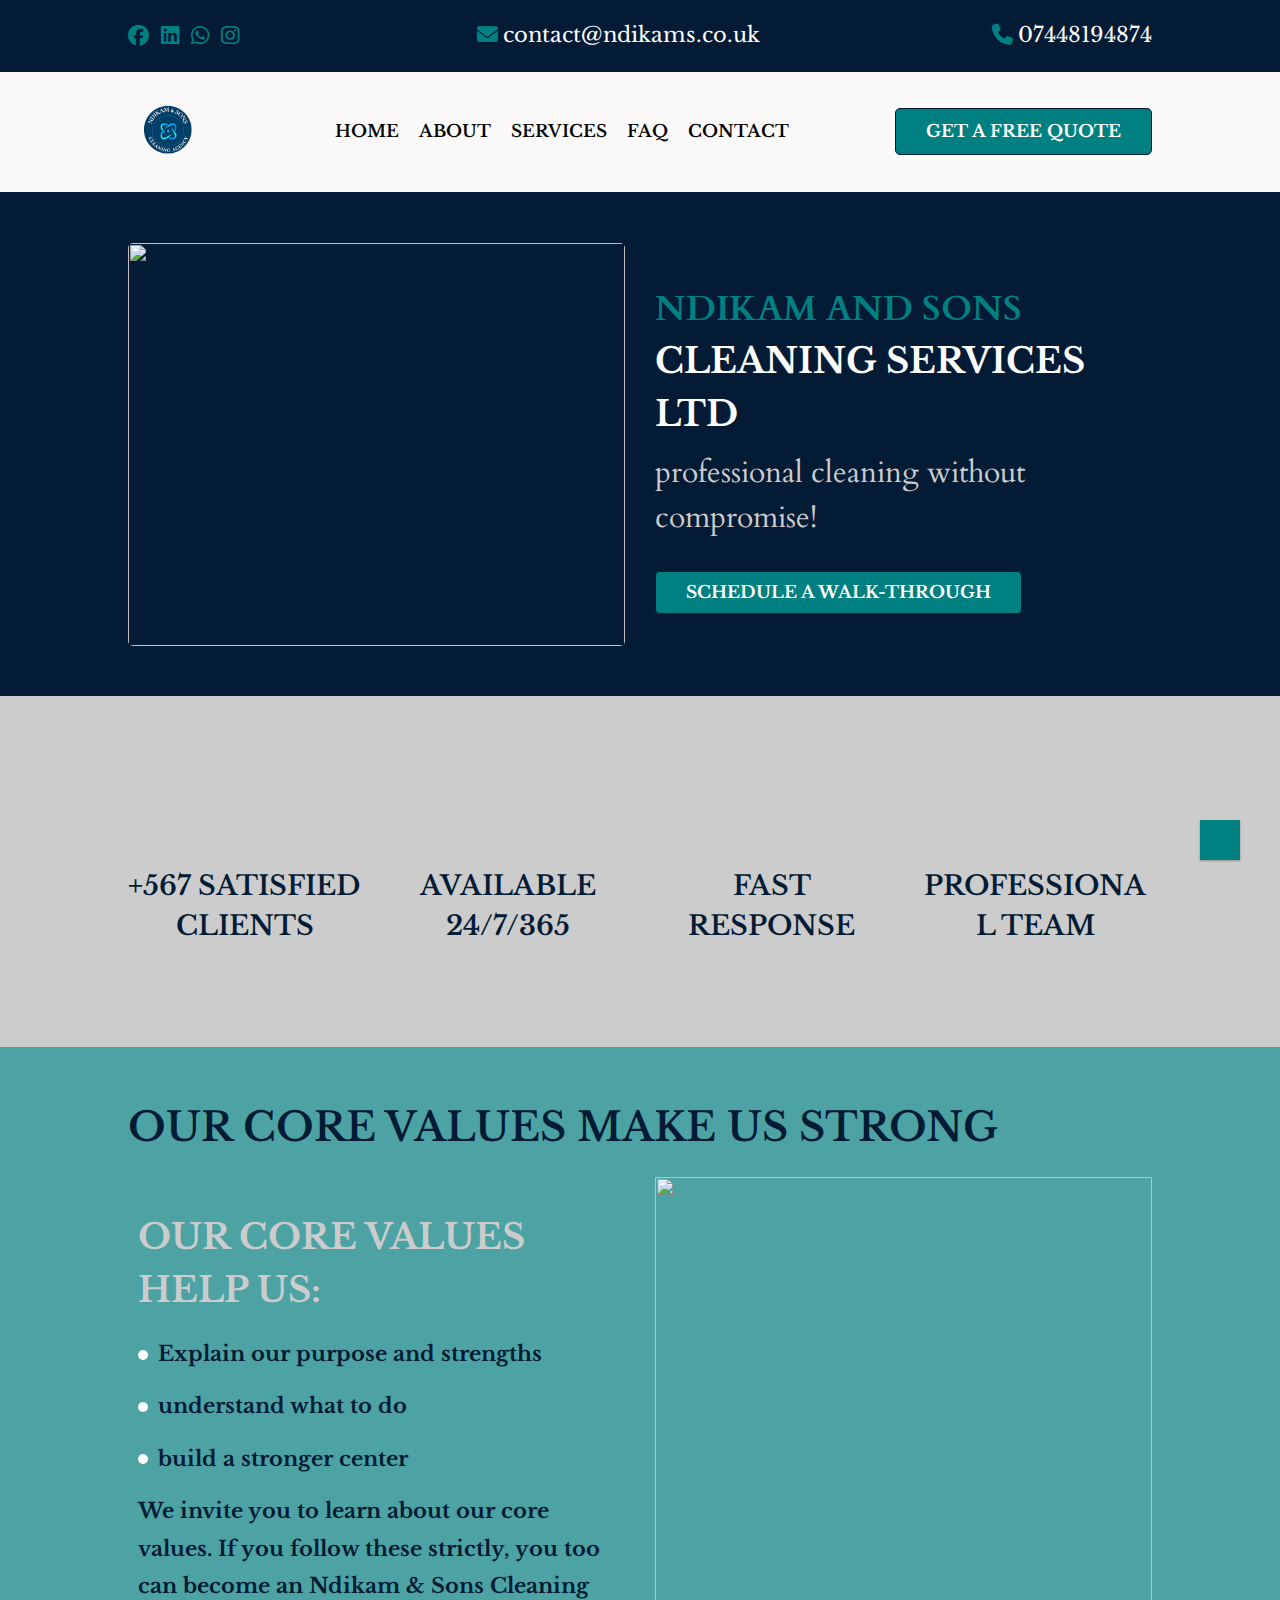
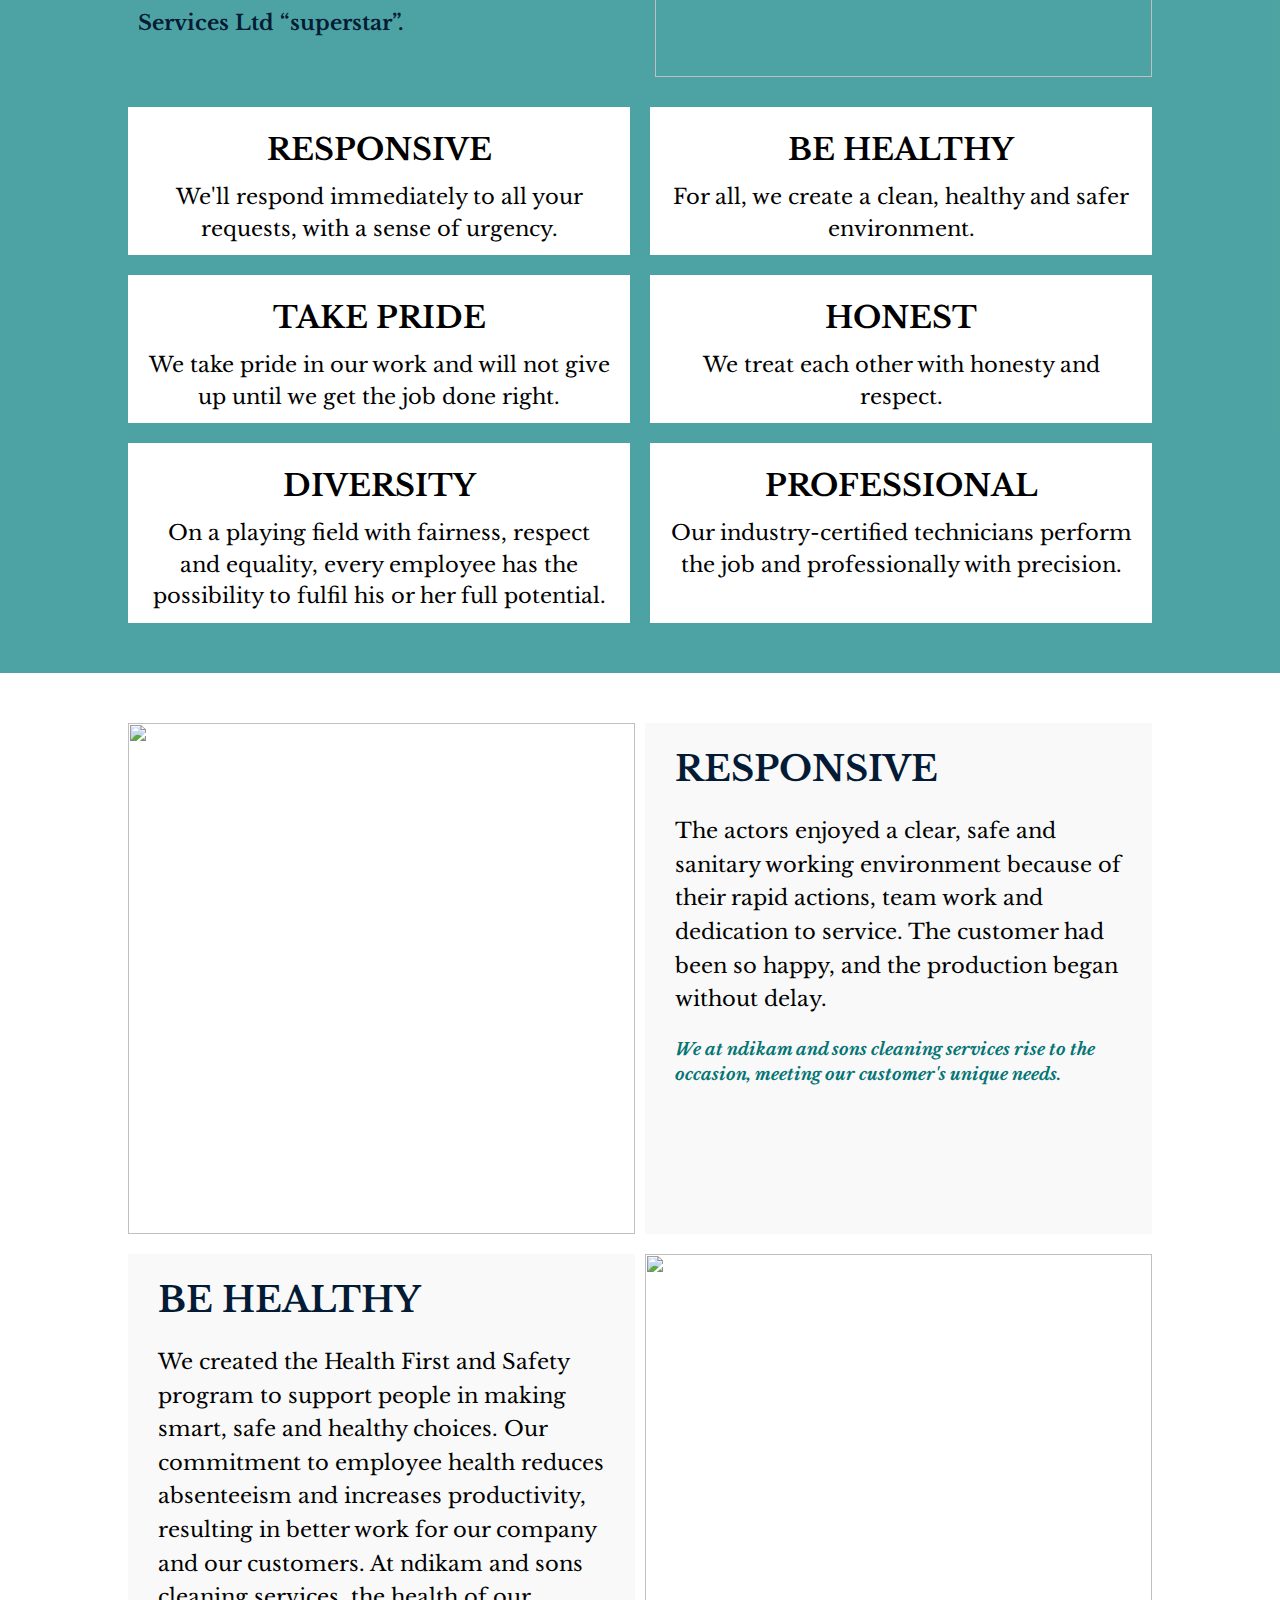
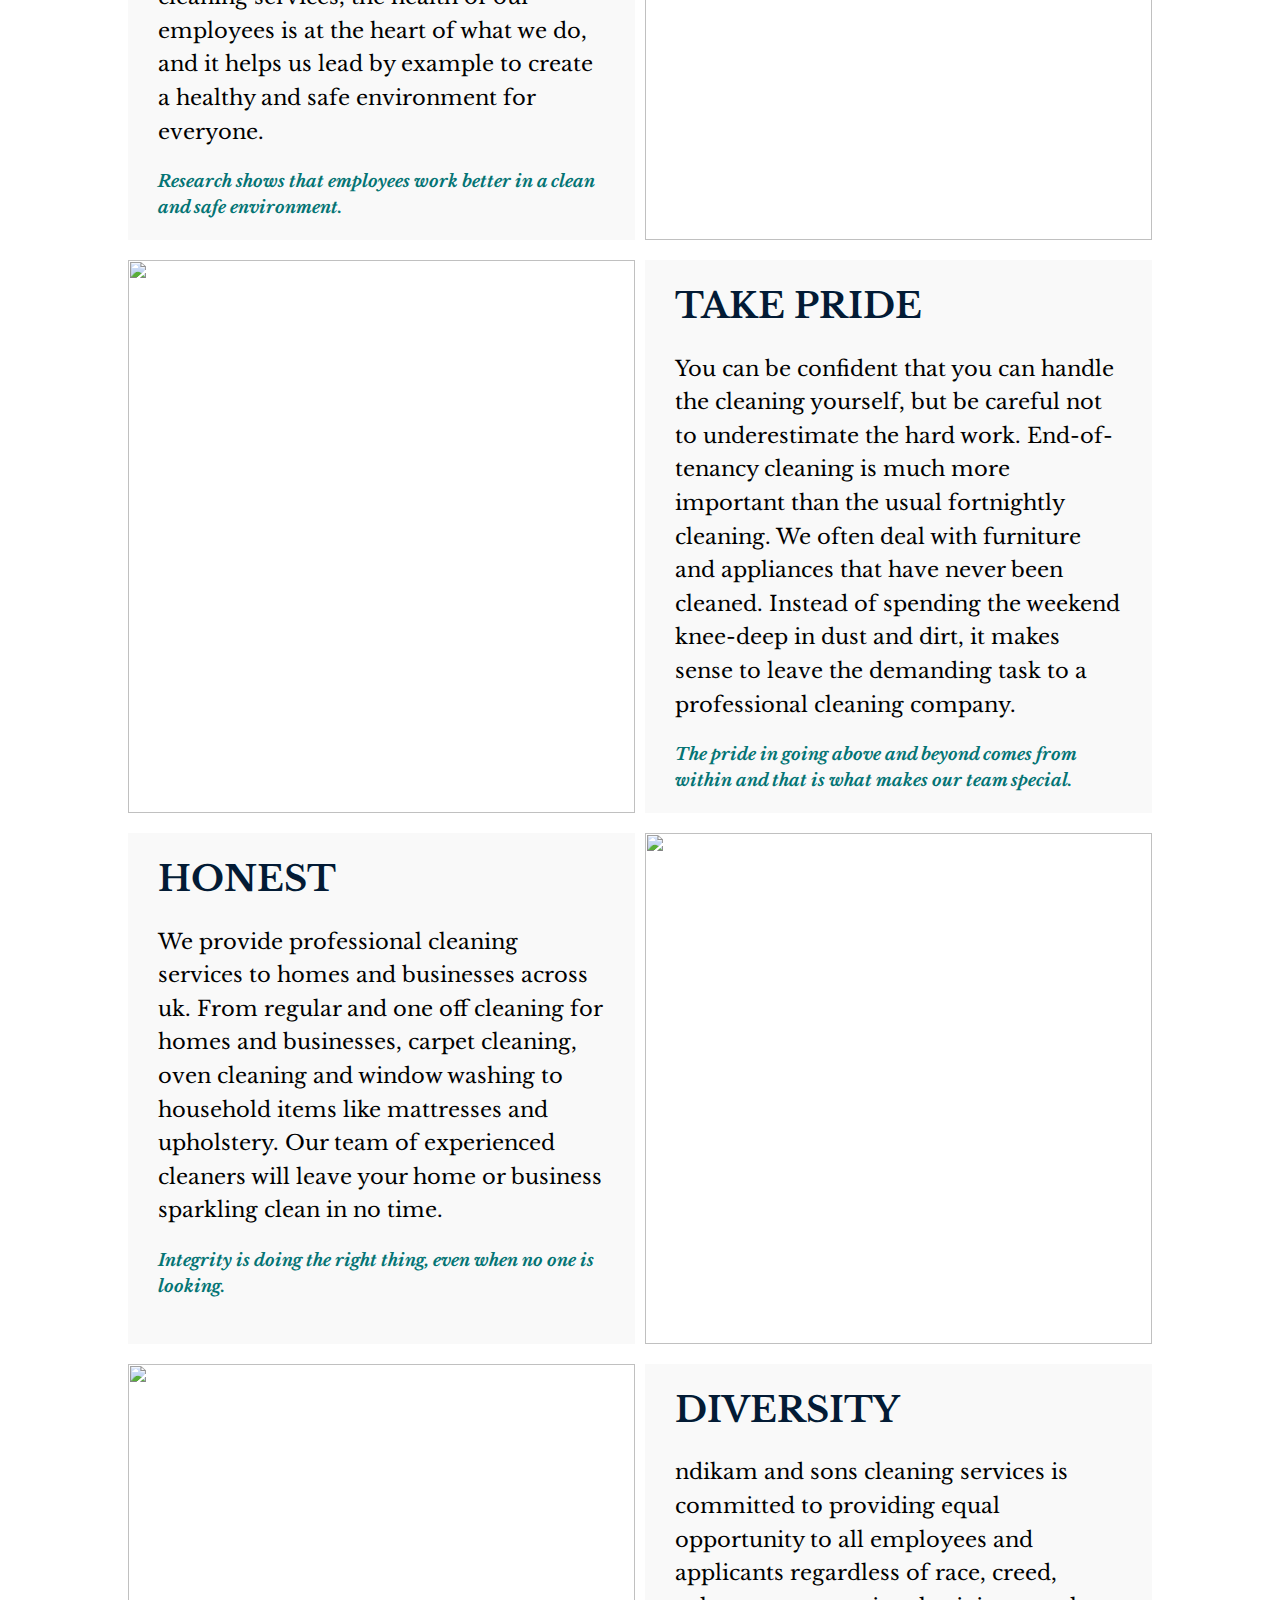
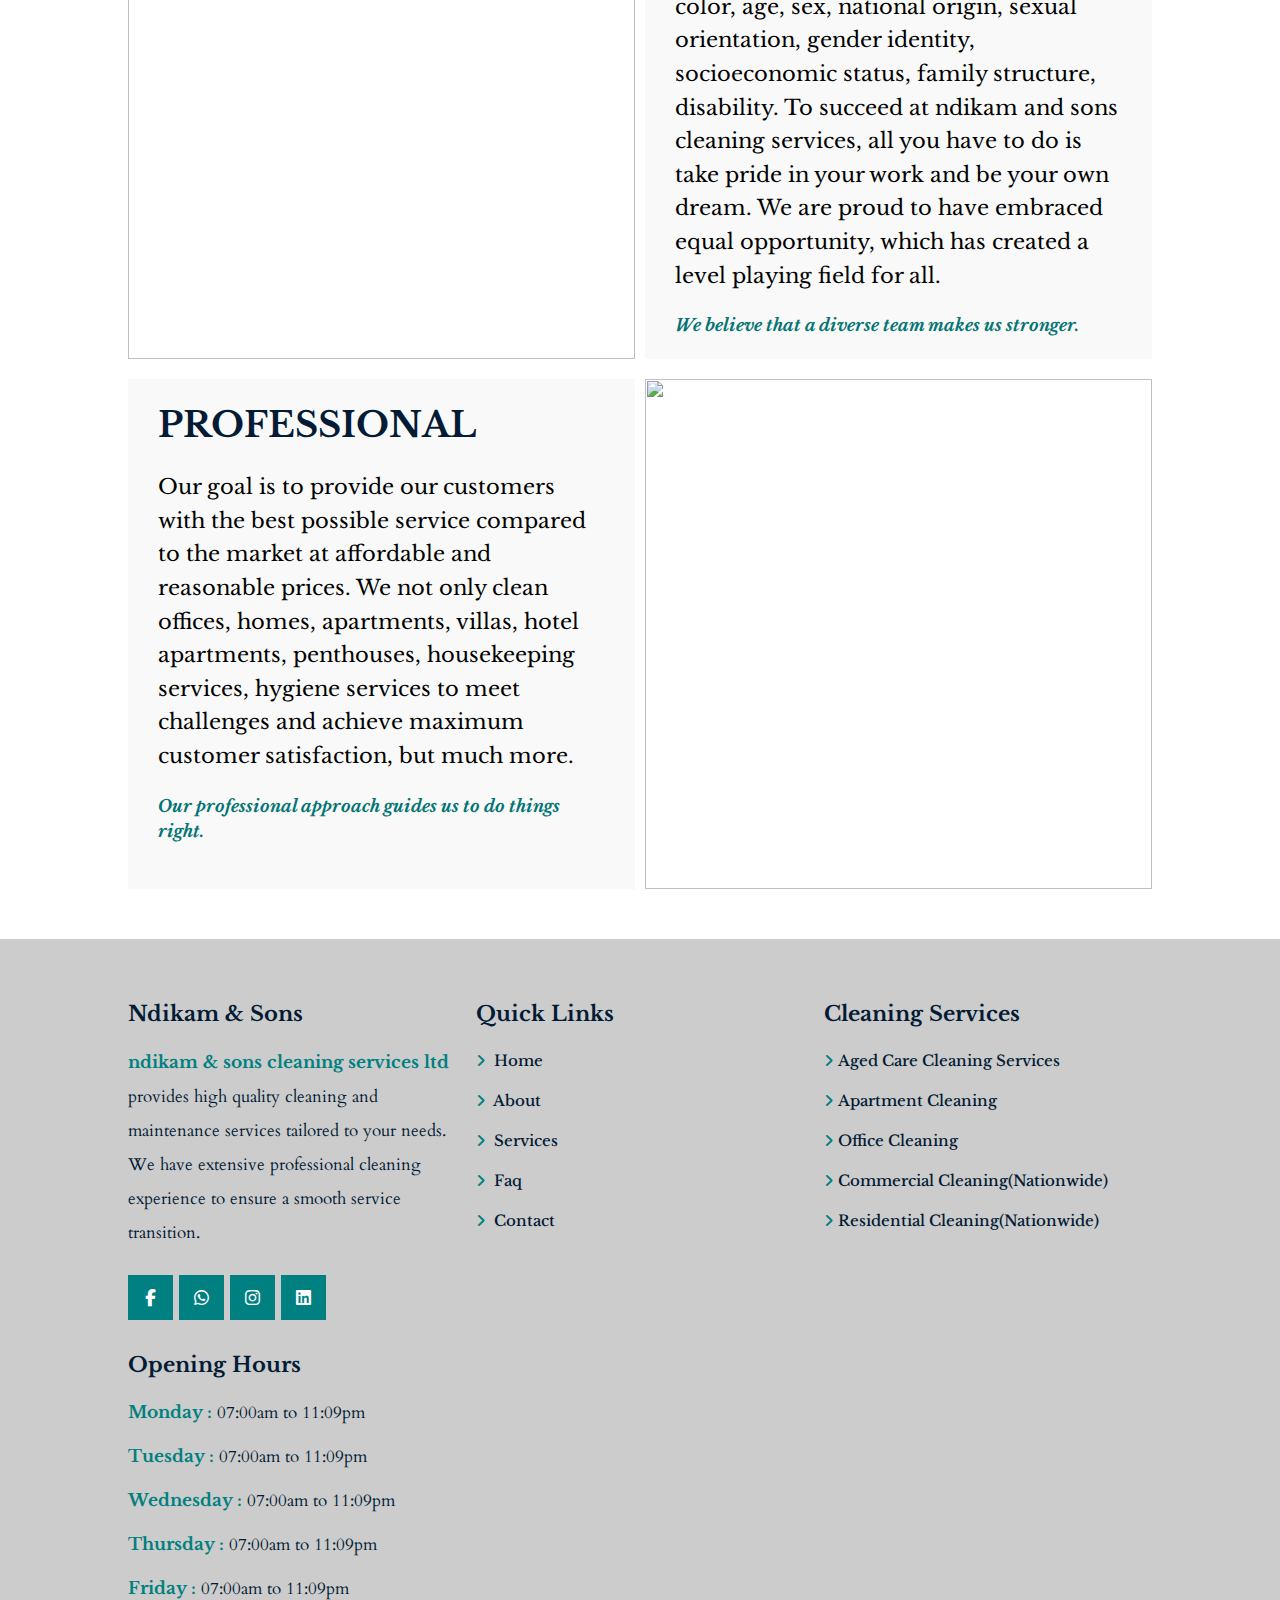
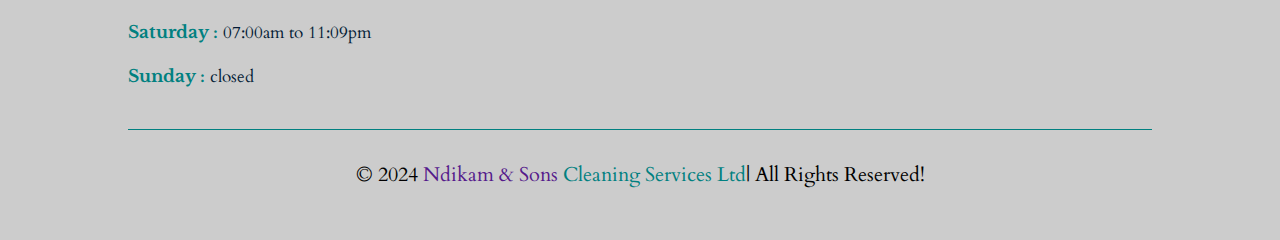
==== index.html @ f0884c60 "first commit" ====
<!DOCTYPE html>
<html lang="en">
  <head>
    <meta charset="UTF-8">
    <meta name="viewport" content="width=device-width, initial-scale=1.0">
    <title>cleaning company west midland</title>
    <link rel="preconnect" href="https://fonts.googleapis.com">
    <link rel="preconnect" href="https://fonts.gstatic.com" crossorigin>
    <link rel="preconnect" href="https://fonts.googleapis.com">
    <link rel="preconnect" href="https://fonts.gstatic.com" crossorigin>
    <link
      href="https://fonts.googleapis.com/css2?family=Cardo:ital,wght@0,400;0,700;1,400&family=Libre+Baskerville:ital,wght@0,400;0,700;1,400&display=swap"
      rel="stylesheet">
    <link rel="stylesheet" href="https://cdnjs.cloudflare.com/ajax/libs/font-awesome/6.5.1/css/all.min.css">
    <link rel="shortcut icon" href="images/favicon.png" type="image/png">
    <link rel="stylesheet" href="css/style.css">
    <link rel="stylesheet" href="css/reset.css">
  </head>
  <body id="top">
    <!-- header section starts  -->

    <header class="header">

      <div class="contact-info">
        <div class=" social">
          <i class="fa-brands fa-facebook"></i>
          <i class="fa-brands fa-linkedin"></i>
          <i class="fa-brands fa-whatsapp"></i>
          <i class="fa-brands fa-instagram"></i>




        </div>
        <a href="">
          <i class="fas fa-envelope"></i>contact@ndikams.co.uk
        </a>
        <a href="">
          <i class="fas fa-phone"></i>07448194874
        </a>


      </div>

      <nav class="navbar">
        <a href="home.html" class="logo">
          <img src="images/logo.png" alt="">
        </a>
        <ul class="links">
          <li>
            <a href="index.html">home</a>
          </li>
          <li>
            <a href="about.html">about</a>
          </li>
          <li>
            <a href="services.html">services</a>
          </li>
          <li>
            <a href="faq.html">faq</a>
          </li>
          <li>
            <a href="contact.html">contact</a>
          </li>

        </ul>

        <a href="contact.html" class="btn btn-primary">get a free quote</a>


        <div id="menu-btn" class="fa fa-bars"></div>

      </nav>

    </header>
    <!-- hero section -->
    <section class="hero" arial-label="hero">
      <figure class="hero-banner">
        <img src="images/hero-banner.png" alt="" width="400" height="403" alt="hero banner" class="w-100">
      </figure>
      <div class="content">
        <h1 class="hero-title"><span class="span">ndikam and sons</span>cleaning services ltd</h1>
        <p class="hero-subtitle">professional cleaning without compromise!</p>
        <a href="contact.html" class="btn btn-secondary">schedule a walk-through</a>
      </div>
    </section>
    <section class="response">
      <ul class="stat-list">
        <li class="stat-card">
          <ion-icon name="happy-outline"></ion-icon>
          <p class="stat-text">+567 satisfied clients</p>
        </li>
        <li class="stat-card">
          <ion-icon name="timer-outline"></ion-icon>
          <p class="stat-text"> available 24/7/365</p>
        </li>
        <li class="stat-card">
          <ion-icon name="refresh-outline"></ion-icon>
          <p class="stat-text">fast response</p>
        </li>
        <li class="stat-card">
          <ion-icon name="logo-steam"></ion-icon>
          <p class="stat-text">professional team</p>
        </li>
      </ul>
    </section>
    <section class="value" arial-label="value">
      <p class="value-title">Our core values ​​make us strong</p>
      <div class="box-container">

        <div class="value-content">
          <h2 class="value-subtitle">
            our core values help us:
          </h2>
          <ul>
            <li>
              <ion-icon name="checkmark"></ion-icon>
              <p class="value-para">Explain our purpose and strengths</p>
            </li>
            <li>
              <ion-icon name="checkmark"></ion-icon>
              <p class="value-para">understand what to do</p>
            </li>
            <li>
              <ion-icon name="checkmark"></ion-icon>
              <p class="value-para">build a stronger center</p>
            </li>
          </ul>
          <p class="value-para">
            We invite you to learn about our core values.
            If you follow these strictly, you too can become an Ndikam & Sons Cleaning Services Ltd “superstar”.

          </p>
        </div>
        <figure class="value-banner">
          <img src="images/value-banner.png" alt="" width="400" height="403" alt="hero banner" class="w-100 img-cover">
        </figure>

      </div>
      <div class="box-container-2">
        <div class="box">
          <ion-icon name="call"></ion-icon>
          <h3>responsive</h3>
          <p>We'll respond immediately to all your requests, with a sense of urgency.</p>
        </div>
        <div class="box">
          <ion-icon name="radio-button-on"></ion-icon>
          <h3>be healthy</h3>
          <p>For all, we create a clean, healthy and safer environment.</p>
        </div>
        <div class="box">
          <ion-icon name="finger-print"></ion-icon>
          <h3>take pride</h3>
          <p>We take pride in our work and will not give up until we get the job done right.</p>
        </div>
        <div class="box">
          <ion-icon name="disc"></ion-icon>
          <h3>honest</h3>
          <p>We treat each other with honesty and respect.</p>
        </div>
        <div class="box">
          <ion-icon name="eye"></ion-icon>
          <h3>diversity</h3>
          <p>On a playing field with fairness, respect and equality, every employee has the possibility to fulfil his or
            her full
            potential.</p>
        </div>
        <div class="box">
          <ion-icon name="code-working"></ion-icon>
          <h3>professional</h3>
          <p>Our industry-certified technicians perform the job and professionally with precision.
          </p>
        </div>

      </div>
    </section>
    <section class="explain" arial-label="explain">
      <div class="box-container">
        <div class="box">
          <figure>
            <img src="images/response.png" alt="" width="400" height="403" alt="hero banner" class="w-100 img-cover">
          </figure>
          <div class="content">
            <h3>responsive</h3>
            <p>The actors enjoyed a clear, safe and sanitary working environment because of their rapid actions, team
              work and
              dedication to service. The customer had been so happy, and the production began without delay.</p>
            <h4>We at ndikam and sons cleaning services rise to the occasion, meeting our customer's unique needs.</h4>
          </div>
        </div>
        <div class="box">

          <div class="content">
            <h3>be healthy</h3>
            <p>We created the Health First and Safety program to support people in making smart, safe and healthy
              choices. Our
              commitment to employee health reduces absenteeism and increases productivity, resulting in better work for
              our company
              and our customers.

              At ndikam and sons cleaning services, the health of our employees is at the heart of what we do, and it
              helps us lead by example to
              create a healthy and safe environment for everyone.</p>
            <h4>Research shows that employees work better in a clean and safe environment.</h4>
          </div>
          <figure>
            <img src="images/health.png" alt="" width="400" height="403" alt="hero banner" class="w-100 img-cover">
          </figure>
        </div>
        <div class="box">
          <figure>
            <img src="images/pride.png" alt="" width="400" height="403" alt="hero banner" class="w-100 img-cover">
          </figure>
          <div class="content">
            <h3>take pride</h3>
            <p>You can be confident that you can handle the cleaning yourself, but be careful not to underestimate the
              hard work.
              End-of-tenancy cleaning is much more important than the usual fortnightly cleaning.

              We often deal with furniture and appliances that have never been cleaned. Instead of spending the weekend
              knee-deep in
              dust and dirt, it makes sense to leave the demanding task to a professional cleaning company.</p>
            <h4>The pride in going above and beyond comes from within and that is what makes our team special.</h4>
          </div>
        </div>
        <div class="box">

          <div class="content">
            <h3>honest</h3>
            <p>We provide professional cleaning services to homes and businesses across uk. From regular and one off
              cleaning
              for homes and businesses, carpet cleaning, oven cleaning and window washing to household items like
              mattresses and
              upholstery. Our team of experienced cleaners will leave your home or business sparkling clean in no time.
            </p>
            <h4>Integrity is doing the right thing, even when no one is looking.</h4>
          </div>
          <figure>
            <img src="images/honest.png" alt="" width="400" height="403" alt="hero banner" class="w-100 img-cover">
          </figure>
        </div>
        <div class="box">
          <figure>
            <img src="images/diversity.png" alt="" width="400" height="403" alt="hero banner" class="w-100 img-cover">
          </figure>
          <div class="content">
            <h3>diversity</h3>
            <p>ndikam and sons cleaning services is committed to providing equal opportunity to all employees and
              applicants regardless of race, creed,
              color, age, sex, national origin, sexual orientation, gender identity, socioeconomic status, family
              structure, disability.

              To succeed at ndikam and sons cleaning services, all you have to do is take pride in your work and be your
              own dream. We are proud to have
              embraced equal opportunity, which has created a level playing field for all.</p>
            <h4>We believe that a diverse team makes us stronger.</h4>
          </div>
        </div>
        <div class="box">
          <div class="content">
            <h3>professional</h3>
            <p>Our goal is to provide our customers with the best possible service compared to the market at affordable
              and reasonable
              prices. We not only clean offices, homes, apartments, villas, hotel apartments, penthouses, housekeeping
              services,
              hygiene services to meet challenges and achieve maximum customer satisfaction, but much more.</p>
            <h4>Our professional approach guides us to do things right.</h4>
          </div>
          <figure>
            <img src="images/pro.png" alt="" width="400" height="403" alt="hero banner" class="w-100 img-cover">
          </figure>
        </div>
      </div>
    </section>
    <!-- footer section starts  -->

    <section class="footer">

      <div class="box-container">
        <div class="box">
          <h3>ndikam & sons</h3>
          <p><span>ndikam & sons cleaning services ltd </span> provides high quality cleaning and maintenance services
            tailored to your needs.
            We have extensive professional cleaning experience to ensure a smooth service transition.
          </p>

          <div class="share">
            <a href="#" class="fab fa-facebook-f"></a>
            <a href="#" class="fab fa-whatsapp"></a>
            <a href="#" class="fab fa-instagram"></a>
            <a href="#" class="fab fa-linkedin"></a>
          </div>
        </div>

        <div class="box">
          <h3>quick links</h3>
          <a class="link" href="#home"> <i class="fas fa-angle-right"></i> home</a>
          <a class="link" href="#about"> <i class="fas fa-angle-right"></i> about</a>
          <a class="link" href="#services"> <i class="fas fa-angle-right"></i> services</a>

          <a class="link" href="#faq"> <i class="fas fa-angle-right"></i> faq</a>
          <a class="link" href="#contact"> <i class="fas fa-angle-right"></i> contact</a>
        </div>
        <div class="box">
          <h3>cleaning services</h3>
          <a class="link" href="#home"> <i class="fas fa-angle-right"></i>aged care cleaning services</a>
          <a class="link" href="#about"> <i class="fas fa-angle-right"></i>apartment cleaning</a>
          <a class="link" href="#services"> <i class="fas fa-angle-right"></i>office cleaning</a>
          <a class="link" href="#contact"> <i class="fas fa-angle-right"></i>commercial cleaning(nationwide)</a>
          <a class="link" href="#contact"> <i class="fas fa-angle-right"></i>residential cleaning(nationwide)</a>
        </div>

        <div class="box">
          <h3>opening hours</h3>
          <p> <span>Monday :</span> 07:00am to 11:09pm </p>
          <p> <span>Tuesday :</span> 07:00am to 11:09pm </p>
          <p> <span>Wednesday :</span> 07:00am to 11:09pm </p>
          <p> <span>Thursday :</span> 07:00am to 11:09pm </p>
          <p> <span>Friday :</span> 07:00am to 11:09pm </p>

          <p> <span>Saturday :</span> 07:00am to 11:09pm </p>
          <p> <span>Sunday :</span> closed </p>
        </div>
      </div>
      <p class="credit">
        &copy; 2024 <a href="">ndikam & sons<span> cleaning services ltd</span></a>| all rights reserved!
      </p>

    </section>
    <!-- footer section ends -->
    <a href="#top" class="go-top" data-go-top>
      <ion-icon name="chevron-up-outline"></ion-icon>
    </a>

    <script src="js/script.js"></script>
    <script type="module" src="https://unpkg.com/ionicons@7.1.0/dist/ionicons/ionicons.esm.js"></script>
    <script nomodule src="https://unpkg.com/ionicons@7.1.0/dist/ionicons/ionicons.js"></script>
  </body>
</html>
---- css/style.css ----
/* custom property */

:root {
  --gradient: linear-gradient(to right, #141e30 0%, #243b55 51%, #141e30 100%);
  --black: hsl(0, 0%, 0%);
  --black_10: hsla(0, 0%, 0%, 0.1);
  --black_5: hsla(0, 0%, 0%, 0.05);
  --white-1: hsl(0, 0%, 100%);
  --white-2: hsl(0, 14%, 98%);
  --border: 1px solid var(--black_5);
  --primary-color: hsl(211, 89%, 11%);
  --light-gray: hsl(0, 0%, 80%);

  --fs-1: 3.5rem;
  --fs-2: 3rem;
  --fs-3: 2.1rem;
  --fs-4: 1.7rem;
  --fs-5: 1.4rem;
  --fs-6: 1.3rem;

  --ff-cardo: "Cardo", serif;
  --ff-libre: "Libre Baskerville", serif;

  --fw-100: 100;
  --fw-200: 200;
  --fw-300: 300;
  --fw-400: 400;
  --fw-500: 500;
  --fw-600: 600;
  --fw-700: 700;
  --fw-800: 800;

  --shadow-1: 0 6px 24px var(--black_5);
  --shadow-2: 0 2px 28px var(--black_10);

  --radius-2: 2px;
  --radius-5: 5px;
  --radius-8: 8px;

  --transition-1: 0.25s ease;
  --transition-2: 0.5s ease;
  --cubic-out: cubic-bezier(0.33, 0.85, 0.4, 0.96);
}

* {
  font-family: var(--ff-cardo);
  margin: 0;
  padding: 0;
  -webkit-box-sizing: border-box;
  box-sizing: border-box;
  outline: none;
  border: none;
  text-decoration: none;
  -webkit-transition: all 0.2s linear;
  transition: all 0.2s linear;
  list-style: none;
  /* text-transform: capitalize; */
}

html {
  font-size: 62.5%;
  overflow-x: hidden;
  scroll-behavior: smooth;
  scroll-padding-top: 6rem;
}

html::-webkit-scrollbar {
  width: 1rem;
}

html::-webkit-scrollbar-track {
  background: var(--white-1);
}

html::-webkit-scrollbar-thumb {
  background: var(--light-gray);
  border-radius: 5rem;
}

/* reuse style */

section {
  padding: 5rem 10%;
}

.btn {
  max-width: max-content;
  border: 1px solid var(--primary-color);
  font-family: var(--ff-libre);
  padding: 10px 30px;
  border-radius: var(--radius-5);
  -webkit-border-radius: var(--radius-5);
  -moz-border-radius: var(--radius-5);
  -ms-border-radius: var(--radius-5);
  -o-border-radius: var(--radius-5);
  font-weight: var(--fw-700);
  transition: var(--transition-1);
  -webkit-transition: var(--transition-1);
  -moz-transition: var(--transition-1);
  -ms-transition: var(--transition-1);
  -o-transition: var(--transition-1);
  font-size: var(--fs-4);
  text-transform: uppercase;
  color: var(--white-1);
}

.btn-primary {
  background-color: teal;
}

.btn-primary:is(:hover, :focus) {
  text-decoration: none;
  background-position: right center;
}

.btn-secondary {
  background-color: teal;
  color: var(--white-1);
  margin-block-start: 20px;
}

.btn-secondary:is(:hover, :focus) {
  background-color: hsl(180, 92%, 10%);
}

.img-cover {
  width: 100%;
  height: 100%;
  object-fit: cover;
}

.img-holder {
  aspect-ratio: var(--width) / var(--height);
  background-color: var(--light-gray);
}

.w-100 {
  width: 100%;
}

.contact-info {
  padding: 2rem 10%;
  display: flex;
  align-items: center;
  justify-content: space-between;
  background: var(--primary-color);
}

.contact-info a {
  font-size: var(--fs-3);
  color: #fff;
  transition: var(--transition-2);
  -webkit-transition: var(--transition-2);
  -moz-transition: var(--transition-2);
  -ms-transition: var(--transition-2);
  -o-transition: var(--transition-2);
  font-family: var(--ff-libre);
  font-weight: var(--fw-200);
}

.contact-info i {
  padding-right: 0.5rem;
  color: teal;
}

.social {
  display: flex;
  gap: 7px;
}

.social > i {
  font-size: var(--fs-3);
}

.social a:hover {
  background-color: #fff;
}

.social a i {
  font-size: var(--fs-3);
}

.navbar {
  background-color: var(--white-2);
  padding: 2rem 10%;
  display: flex;
  align-items: center;
  justify-content: space-between;
  border-bottom: 1px solid var(--primary-color);
  position: relative;
  z-index: 1000;
}

.logo {
  width: 80px;
  height: 80px;
}

.navbar.active {
  position: fixed;
  top: 0;
  left: 0;
  right: 0;
  border-bottom: none;
  box-shadow: var(--shadow-2);
}

.links {
  display: flex;
}

.links a {
  color: var(--black);
  margin-left: 2rem;
  font-size: var(--fs-4);
  text-transform: uppercase;
  transition: 0.25 ease-out;
  font-family: var(--ff-libre);
  font-weight: var(--fw-600);
  -webkit-transition: 0.25 ease-out;
  -moz-transition: 0.25 ease-out;
  -ms-transition: 0.25 ease-out;
  -o-transition: 0.25 ease-out;
}

.links a:hover {
  text-decoration: underline;
  color: var(--black);
}

#menu-btn {
  font-size: var(--fs-2);
  cursor: pointer;
  color: var(--primary-color);
  display: none;
}

/* hero section */

.hero {
  display: flex;
  align-items: center;
  flex-wrap: wrap;
  gap: 3rem;
  background-color: var(--primary-color);
}

.hero-banner {
  flex: 1 1 42rem;
}

.hero-banner img {
  border-radius: var(--radius-5);
  -webkit-border-radius: var(--radius-5);
  -moz-border-radius: var(--radius-5);
  -ms-border-radius: var(--radius-5);
  -o-border-radius: var(--radius-5);
}

.hero .content {
  flex: 1 1 42rem;
}

.hero-title {
  font-size: var(--fs-1);
  text-transform: uppercase;
  color: var(--white-1);
  margin-block-end: 10px;
  font-family: var(--ff-libre);
}

.hero-subtitle {
  margin-block-end: 40px;
  color: var(--light-gray);
  font-size: var(--fs-2);
  font-family: var(--ff-cardo);
  font-weight: var(--fw-200);
}

.span {
  display: block;
  color: teal;
}

/* response section */

.response {
  background-color: var(--light-gray);
  padding-block-end: 100px;
}

.stat-list {
  display: grid;
  grid-template-columns: repeat(auto-fit, minmax(20rem, 1fr));
  gap: 3rem;
}

.stat-card {
  text-align: center;
}

.stat-card > ion-icon {
  font-size: 8rem;
  --ionicon-stroke-width: 16px;
  margin-block-end: 20px;

  padding: 10px 30px;
  border-radius: 50%;
  -webkit-border-radius: 50%;
  -moz-border-radius: 50%;
  -ms-border-radius: 50%;
  -o-border-radius: 50%;
  color: teal;
}

.stat-text {
  font-size: 2.7rem;
  text-transform: uppercase;
  font-weight: var(--fw-600);
  font-family: var(--ff-libre);
  color: var(--primary-color);
}

/* values */

.value {
  background-color: hsla(180, 95%, 25%, 0.704);
}

.value .box-container {
  display: flex;
  flex-wrap: wrap;
  gap: 3rem;
  align-items: center;
}

.value-banner,
.value-content {
  flex: 1 1 42rem;
}

.value-content {
  padding: 5px 10px;
}

.value-title {
  font-size: 4rem;
  text-transform: uppercase;
  margin-block-end: 20px;
  font-family: var(--ff-libre);
  font-weight: var(--fw-600);
  color: var(--primary-color);
}

.value-subtitle {
  font-size: var(--fs-1);
  font-family: var(--ff-libre);
  color: var(--light-gray);
  text-transform: uppercase;
  margin-block-end: 20px;
}

.value-content ul > li {
  display: flex;
  align-items: center;
  gap: 1rem;
  margin-block-end: 15px;
}

.value-content ul li > ion-icon {
  border: 1px solid --primary-color;
  padding: 5px;
  background-color: var(--white-1);
  border-radius: 50%;
  -webkit-border-radius: 50%;
  -moz-border-radius: 50%;
  -ms-border-radius: 50%;
  -o-border-radius: 50%;
  font-size: var(--fs-4);
  font-weight: var(--fw-600);
}

.value .box-container-2 {
  display: grid;
  grid-template-columns: repeat(auto-fit, minmax(35rem, 1fr));
  gap: 2rem;
  margin-block-start: 30px;
}

.value .box-container-2 .box {
  padding: 10px 20px;
  text-align: center;
  transition: var(--transition-2);
  -webkit-transition: var(--transition-2);
  -moz-transition: var(--transition-2);
  -ms-transition: var(--transition-2);
  -o-transition: var(--transition-2);
  background-color: var(--white-1);
  color: var(--black);
}

.value .box-container-2 .box:is(:hover, :focus) {
  transform: scale(1.02);
  -webkit-transform: scale(1.02);
  -moz-transform: scale(1.02);
  -ms-transform: scale(1.02);
  -o-transform: scale(1.02);
}

.value .box-container-2 .box > ion-icon {
  font-size: 5rem;
  color: var(--primary-color);
}

.value .box-container-2 .box h3 {
  font-size: var(--fs-2);
  text-transform: uppercase;
  margin-block: 10px;
  font-family: var(--ff-libre);
}

.value .box-container-2 .box p {
  font-size: var(--fs-3);
  font-family: var(--ff-libre);
}

.value-content .value-para {
  line-height: 1.78;
  font-size: var(--fs-3);

  font-family: var(--ff-libre);

  color: var(--primary-color);
  font-weight: var(--fw-700);
}

.explain .box-container {
  display: flex;
  flex-wrap: wrap;
  gap: 2rem;
}

.explain .box-container .box {
  display: flex;
  flex-wrap: wrap;
  gap: 1rem;
}

.explain .box-container .box figure,
.explain .box-container .box .content {
  flex: 1 1 42rem;
}

.explain .box-container .box .content {
  background-color: #eeeeee5a;
  padding: 20px 30px;
}

.explain .box-container .box .content h3 {
  font-size: var(--fs-1);
  font-family: var(--ff-libre);
  text-transform: uppercase;
  color: var(--primary-color);
  margin-block-end: 20px;
}

.explain .box-container .box .content p {
  margin-block-end: 20px;
  font-size: var(--fs-3);
  line-height: 1.6;
  font-family: var(--ff-libre);
}

.explain .box-container .box .content h4 {
  font-style: italic;
  font-size: var(--fs-4);
  font-family: var(--ff-libre);

  color: rgb(4, 116, 116);
}

.banner-all {
  min-height: 50vh;
  display: flex;
  align-items: center;
  justify-content: center;
  text-align: center;
  background-color: var(--primary-color);
}

.banner-text {
  text-transform: uppercase;
  color: #fff;
  font-size: var(--fs-1);
  font-family: var(--ff-libre);
}

/* about us */

/* .about-us {
  background-color: #7b7b7b6d;
} */

.about-us .box-container {
  display: flex;
  flex-wrap: wrap;
  gap: 3rem;
}

.about-us .box-container .box {
  flex: 1 1 42rem;
  border: 1px solid teal;
  padding: 10px 20px;
}

.about-us-title {
  font-size: var(--fs-2);
  text-transform: uppercase;
  font-family: var(--ff-libre);
  margin-block-end: 20px;
  color: teal;
}

.about-us-para {
  margin-block-end: 20px;
  font-size: var(--fs-3);
  line-height: 1.6;
  font-family: var(--ff-cardo);
  color: var(--primary-color);
}

.about-us-para span {
  color: teal;
  font-weight: var(--fw-600);
  font-size: var(--fs-2);
}

.about-us ul li > p {
  font-size: var(--fs-4);
  line-height: 1.6;
}

.bold {
  font-weight: var(--fw-800);
}

.about-us ul > li {
  display: flex;
  align-items: center;
  gap: 1rem;
  margin-block-end: 20px;
}

.about-us ul li > ion-icon {
  border: 1px solid #ddd;
  padding: 7px;
  border-radius: 50%;
  -webkit-border-radius: 50%;
  -moz-border-radius: 50%;
  -ms-border-radius: 50%;
  -o-border-radius: 50%;
  background-color: teal;
  color: var(--white-1);
  font-size: var(--fs-5);
}

/* about */

.about {
  background-color: var(--primary-color);
}

.about .box-container {
  display: flex;
  flex-wrap: wrap;
  gap: 2rem;
}

.about .box-container .content,
.about .box-container .about-banner {
  flex: 1 1 42rem;
}

.about .box-container .content {
  background-color: var(--white-1);
  padding: 10px 20px;
}

.about .box-container .content h3 {
  font-size: var(--fs-1);
  font-family: var(--ff-libre);
  text-transform: uppercase;
  color: var(--primary-color);
  margin-block-end: 20px;
}

.about .box-container .content p {
  margin-block-end: 20px;
  font-size: var(--fs-3);
  line-height: 3.5rem;
  margin-block-end: 30px;
}

.about .box-container .content p > span {
  color: teal;
  font-weight: var(--fw-600);
}

.about .box-container .btn-secondary {
  margin-block-start: 20px;
}

.special .box-container .content h3 {
  font-size: var(--fs-1);
  font-family: var(--ff-libre);
  text-transform: uppercase;
  color: var(--primary-color);
  margin-block-end: 20px;
}

/* special */

.special {
  background-color: #ddd;
}

.special .box-container {
  display: flex;
  flex-wrap: wrap;
  gap: 3rem;
}

.special .box-container .content,
.special .box-container .special-banner {
  flex: 1 1 42rem;
}

.special .content h3 {
  text-transform: uppercase;
  font-family: var(--ff-libre);
}

.special .content ul > li {
  display: flex;
  align-items: center;
  gap: 1rem;
  margin-block-end: 20px;
}

.special .content ul li > ion-icon {
  border: 1px solid var(--white-1);
  padding: 5px;
  background-color: teal;
  border-radius: 50%;
  -webkit-border-radius: 50%;
  -moz-border-radius: 50%;
  -ms-border-radius: 50%;
  -o-border-radius: 50%;
  font-size: var(--fs-4);
  color: var(--white-1);
}

.special .content p {
  font-size: var(--fs-4);
  font-family: var(--ff-libre);
  color: #222;
  font-weight: bold;
}

/* home */

.start {
  background-size: cover;
  background-repeat: no-repeat;
  background-position: center center;

  min-height: 40vh;
  display: grid;
  place-items: center;
  text-align: center;
}

.start h2 {
  font-family: var(--ff-libre);
  text-transform: uppercase;
  font-size: var(--fs-1);
  margin-block-end: 15px;
  color: var(--white-1);
}

.start p {
  font-size: var(--fs-3);
  margin-block-end: 15px;
  max-width: 700px;
  margin-inline: auto;
  line-height: 1.6;
  color: var(--white-1);
  font-family: var(--ff-cardo);
}

.start .box-container h3 {
  margin-block-end: 10px;
  font-size: var(--fs-2);
  color: var(--white-1);
  text-transform: capitalize;
}

.start .box-container h4 {
  margin-block-end: 10px;
  font-size: var(--fs-3);
  color: var(--white-1);
}

.homes .box-container,
.how .box-container {
  display: grid;
  grid-template-columns: repeat(auto-fit, minmax(25rem, 1fr));
  gap: 3rem;
  text-align: center;
}

.homes h2,
.how h2 {
  text-align: center;
  font-size: var(--fs-2);
  color: var(--primary-color);
  text-transform: uppercase;
  font-family: var(--ff-libre);
  margin-block-end: 30px;
}

.homes .box-container .box h3 {
  color: var(--primary-color);
  margin-block-end: 15px;
  font-size: var(--fs-1);
  font-family: var(--ff-libre);
}

.homes .box-container .box p {
  font-family: var(--ff-libre);
  font-size: var(--fs-4);
  color: #000;
  font-weight: var(--fw-500);
  line-height: 2;
}

.how .box-container .box > div {
  margin-block-end: 20px;
  background-color: teal;
  width: 50px;
  height: 50px;
  border-radius: 50%;
  -webkit-border-radius: 50%;
  -moz-border-radius: 50%;
  -ms-border-radius: 50%;
  -o-border-radius: 50%;
  font-size: var(--fs-2);
  display: flex;
  align-items: center;
  justify-content: center;
  margin-inline: auto;
}

.how .box-container .box h3 {
  font-size: var(--fs-2);
  font-family: var(--ff-libre);
  text-transform: uppercase;
  margin-block-end: 15px;
}

.how .box-container .box p {
  font-size: var(--fs-3);
  font-family: var(--ff-cardo);
}

.how .box-container .box {
  background-color: var(--primary-color);
  color: #fff;
  padding: 20px 20px;
  transition: var(--transition-2);
  -webkit-transition: var(--transition-2);
  -moz-transition: var(--transition-2);
  -ms-transition: var(--transition-2);
  -o-transition: var(--transition-2);
}

.how .box-container .box:is(:hover, :focus),
.homes .box-container .box:is(:hover, :focus) {
  opacity: 0.7;
  transform: scale(1.02);
  -webkit-transform: scale(1.02);
  -moz-transform: scale(1.02);
  -ms-transform: scale(1.02);
  -o-transform: scale(1.02);
}

.homes .box-container .box {
  background-color: rgba(0, 128, 128, 0.191);
  padding: 20px 20px;
  transition: var(--transition-2);
}

/* choose */

.choose .box-container {
  display: flex;
  flex-wrap: wrap;
  gap: 3rem;
}

.choose .box-container .content,
.choose .box-container .choose-banner {
  flex: 1 1 42rem;
}

.choose-para {
  font-family: var(--ff-libre);
  color: var(--primary-color);
  margin-block-end: 30px;
  font-size: var(--fs-2);
  text-transform: uppercase;
}

.choose .box-container .content ul > li {
  display: flex;
  align-items: center;
  gap: 2rem;
  margin-block-end: 19px;
  color: var(--primary-color);
}

.choose .box-container .content ul li > ion-icon {
  font-size: var(--fs-2);
  background-color: teal;
  padding: 10px;
  color: var(--white-1);
  border-radius: 50%;
  -webkit-border-radius: 50%;
  -moz-border-radius: 50%;
  -ms-border-radius: 50%;
  -o-border-radius: 50%;
  font-size: var(--fs-5);
}

.choose .box-container .content ul li > p {
  font-size: var(--fs-4);
  font-family: var(--ff-libre);
}

/* checklist */

.checklist {
  background-color: #ddd;
}

.checklist-para {
  text-align: center;
  font-family: var(--ff-libre);
  color: var(--primary-color);
  margin-block-end: 30px;
  font-size: var(--fs-3);
  font-weight: var(--fw-600);
}

.checklist .box-container {
  display: grid;
  grid-template-columns: repeat(auto-fit, minmax(35rem, 1fr));
  gap: 3rem;
}

.checklist .box-container .box {
  padding: 0 20px;
}

.checklist-title {
  font-family: var(--ff-libre);
  margin-block-end: 20px;
  font-size: var(--fs-3);
  text-transform: uppercase;
  color: teal;
  font-weight: bold;
}

.checklist .box-container .box ul > li {
  display: flex;
  align-items: center;
  gap: 0.5rem;
  margin-block-end: 15px;
  color: var(--primary-color);
}

.checklist .box-container .box ul p {
  font-size: var(--fs-3);
  padding: 20px;
  background-color: var(--primary-color);
  color: #fff;
}

.checklist .box-container .box ul li > ion-icon {
  font-size: var(--fs-5);
  color: #222;
  font-weight: bold;
  height: 100px;
  border: 1px solid var(--primary-color);
  max-width: max-content;
}

.services {
  display: flex;
  flex-wrap: wrap;
  gap: 3rem;
}

.services .content,
.services .services-banner {
  flex: 1 1 42rem;
}

.services-title {
  font-family: var(--ff-libre);
  font-size: var(--fs-1);
  margin-block-end: 20px;
  color: var(--primary-color);
  text-transform: uppercase;
}

.services-subtitle {
  font-family: var(--ff-libre);
  font-size: var(--fs-1);
  color: var(--primary-color);
}

.services .content h3 {
  color: var(--primary-color);
  font-size: var(--fs-2);
}

.services .content p {
  font-size: var(--fs-3);
  margin-block-end: 20px;
}

/* accordion */

/* testimonials */

.testimonial {
  background-color: #ddd;
}

.testi-section-heading {
  border-top: 1px solid teal;
  padding-block: 40px;
  font-size: var(--fs-2);
  font-family: var(--ff-libre);
  color: var(--primary-color);
  text-transform: uppercase;
}

.accordion-heading {
  font-size: var(--fs-5);
  color: var(--primary-color);
  font-size: var(--fs-3);
}

.testimonial .accordion-container .accordion {
  margin: 1rem 0;
  background: white;
  border-radius: 0.2rem;
  -webkit-border-radius: 0.2rem;
  -moz-border-radius: 0.2rem;
  -ms-border-radius: 0.2rem;
  -o-border-radius: 0.2rem;
  transition: var(--transition-200);
  -webkit-transition: var(--transition-200);
  -moz-transition: var(--transition-200);
  -ms-transition: var(--transition-200);
  -o-transition: var(--transition-200);
}

.testimonial
  .accordion-container
  .accordion.active
  .accordion-heading
  ion-icon {
  transform: rotate(180deg);
  -webkit-transform: rotate(180deg);
  -moz-transform: rotate(180deg);
  -ms-transform: rotate(180deg);
  -o-transform: rotate(180deg);
}

.testimonial .accordion-container .accordion.active .accordion-content {
  display: block;
  font-size: 1.5rem;
  font-family: var(--ff-100);
}

.testimonial .accordion-container .accordion-heading {
  padding: 1rem;
  display: flex;
  align-items: center;
  justify-content: space-between;
  gap: 1rem;
  cursor: pointer;
}

.testimonial .accordion-container .accordion-heading h3 {
  font-size: var(--fs-300);
  font-family: var(--ff-100);
  color: var(--clr-neutral-100);
}

.testimonial .accordion-container .accordion-heading ion-icon {
  font-size: var(--fs-300);
  transition: var(--transition-200);
  -webkit-transition: var(--transition-200);
  -moz-transition: var(--transition-200);
  -ms-transition: var(--transition-200);
  -o-transition: var(--transition-200);
  color: teal;
}

.testimonial .accordion-content {
  padding: 1rem;
  line-height: 1.7;
  display: none;
}

.testimonial .accordion-content p {
  font-size: var(--fs-3);
  font-family: var(--ff-100);

  color: var(--primary-color);
}

/* reviews */

.reviews {
  background-color: teal;
}

.reviews h2 {
  font-family: var(--ff-libre);
  font-size: var(--fs-1);
  text-transform: uppercase;
  text-align: center;
  margin-block-end: 30px;
}

.user {
  padding: 10px 20px;
}

.user h3 {
  text-transform: capitalize;
  font-size: var(--fs-3);
}

.reviews .swiper-slide {
  border-radius: 0.5rem;
  background: #fff;
  /* border: 2px solid rgba(0, 0, 0, 0.3); */

  height: 100%;
  text-align: center;
  transition: var(--transition-100);
  -webkit-transition: var(--transition-100);
  -moz-transition: var(--transition-100);
  -ms-transition: var(--transition-100);
  -o-transition: var(--transition-100);
}

.reviews .swiper-slide:hover {
  transform: translateY(-5px) scale(1.02);
  -moz-transform: translateY(-5px) scale(1.02);
  -ms-transform: translateY(-5px) scale(1.02);
  -o-transform: translateY(-5px) scale(1.02);
  -webkit-transform: translateY(-5px) scale(1.02);
  border: none;
}

.reviews .swiper-slide p {
  font-size: 2rem;
  color: #111;
  margin-block-end: 20px;
}

.reviews .swiper-slide .user {
  display: flex;
  align-items: center;
  flex-wrap: wrap;
  justify-content: center;
  gap: 15px;
}

.reviews .swiper-slide .user img {
  height: 50px;
  width: 50px;
  -o-object-fit: cover;
  object-fit: cover;
  border-radius: 50%;
  overflow: hidden;
}

.reviews .swiper-slide .user h3 {
  color: var(--clr-neutral-500);
}

.reviews .swiper-slide .user span {
  font-size: var(--fs-700);
  color: teal;
  font-size: var(--fs-4);
  font-style: italic;
}

.stars {
  display: flex;
  gap: 5px;
  font-size: var(--fs-4);
  color: hsl(51, 91%, 38%);
}

.emergency {
  min-height: 40vh;
  background-color: var(--light-gray);
  display: grid;
  place-items: center;
}

.emergency h3 {
  font-size: var(--fs-1);
  color: teal;
  text-transform: uppercase;
  font-family: var(--ff-libre);
  font-weight: var(--fw-700);
}

.emergency p {
  font-size: 3rem;

  display: flex;
  gap: 1rem;
}

.emergency p > a {
  color: #fff;
  display: flex;
  align-items: center;
  gap: 1rem;
  color: var(--black);
}

.emergency p a > i {
  color: teal;
}

/* final */

.final {
  min-height: 40vh;
  background-color: var(--primary-color);
  color: #fff;
  font-size: var(--fs-1);
  text-transform: capitalize;
  display: flex;
  align-items: center;
  justify-content: center;
  text-align: center;
  font-family: var(--ff-libre);
}

/* contact */

.contact {
  background-color: var(--primary-color);
}

.contact .grid {
  display: flex;
  flex-wrap: wrap;
  gap: 30px;
}

.contact .form,
.contact-content {
  flex: 1 1 42rem;
}

.form-title {
  text-align: center;
  color: #fff;

  margin-block: 40px;
  font-size: var(--fs-1);
  text-transform: uppercase;
  font-family: var(--ff-libre);
}

.form {
  border: 0.1rem solid #fff;
  padding: 30px;
  border-radius: 5px;
  -webkit-border-radius: 5px;
  -moz-border-radius: 5px;
  -ms-border-radius: 5px;
  -o-border-radius: 5px;
}

.form input,
.form textarea {
  border: 0.1rem solid var(--primary-color);
  width: 100%;
  margin-block-end: 20px;
  padding-inline-start: 10px;
  padding-block: 20px;
  border-radius: 5px;
  -webkit-border-radius: 5px;
  -moz-border-radius: 5px;
  -ms-border-radius: 5px;
  -o-border-radius: 5px;
  outline: none;
}

.form .btn {
  min-width: 100%;
  text-transform: uppercase;
  font-family: var(--fs-100);
}

.heading-contact {
  font-size: var(--fs-3);
  text-transform: uppercase;
  color: #fff;
  font-weight: var(--fw-600);
  margin-block-end: 10px;
  font-family: var(--fs-200);
}

.contact-link {
  display: flex;
  align-items: center;
  gap: 10px;
  color: var(--black);
}

.contact-list-item:not(:last-child) {
  margin-block-end: 10px;
}

.contact-link {
  font-size: var(--fs-3);
  color: #fff;

  font-weight: var(--fw-500);
}

.form input::placeholder,
.form textarea::placeholder {
  font-size: var(--fs-900);
  text-transform: capitalize;
  color: hsl(210, 50%, 13%);
  font-size: 2rem;
}

.form input:focus,
.form textarea:focus {
  border: 1.5px solid var(--clr-primary-300);
}

/* map */

.maps {
  width: 100%;
}

.footer {
  background: var(--light-gray);
  font-family: var(--ff-libre);
}

.footer .box-container {
  display: -ms-grid;
  display: grid;
  -ms-grid-columns: (minmax(25rem, 1fr)) [auto-fit];
  grid-template-columns: repeat(auto-fit, minmax(25rem, 1fr));
  gap: 2rem;
}

.footer .box-container .box h3 {
  font-size: var(--fs-3);
  text-transform: capitalize;
  color: var(--primary-color);
  padding: 1rem 0;
  font-family: var(--ff-libre);
  font-weight: var(--fw-700);
}

.footer .box-container .box .link {
  display: block;
  padding: 0.5rem 0;
  font-size: 1.5rem;
  line-height: 2;
  color: var(--primary-color);
  font-family: var(--ff-libre);
  font-weight: var(--fw-500);
  text-transform: capitalize;
}

.footer .box-container .box .link i {
  padding-right: 0.5rem;
  color: teal;
}

.footer .box-container .box .link:hover {
  color: teal;
}

.footer .box-container .box .link:hover i {
  padding-right: 2rem;
}

.footer .box-container .box p {
  padding: 0.5rem 0;
  font-size: var(--fs-4);
  line-height: 2;
  color: var(--primary-color);
  font-family: var(--ff-cardo);
  font-weight: var(--fw-500);
}

.footer .box-container .box p span {
  color: teal;
  font-family: var(--ff-libre);
  font-weight: var(--fw-800);
}

.footer .box-container .box .share {
  margin-top: 2rem;
}

.footer .box-container .box .share a {
  height: 4.5rem;
  width: 4.5rem;
  line-height: 4.5rem;
  font-size: 1.7rem;
  background: teal;
  color: #fff;
  margin-right: 0.3rem;
  text-align: center;
}

.footer .box-container .box .share a:hover {
  background: var(--primary-color);
}

.footer .credit {
  font-size: 2rem;
  text-transform: capitalize;
  color: var(--black);
  margin-top: 3rem;
  padding-top: 3rem;
  border-top: 0.1rem solid teal;
  text-align: center;
}

.footer .credit span {
  color: teal;
}

/* credit */

/*-----------------------------------*\
 * #GO TO TOP
\*-----------------------------------*/
.go-top {
  position: fixed;
  bottom: 40px;
  right: 40px;
  background-color: teal;
  width: 40px;
  height: 40px;
  display: grid;
  place-items: center;
  font-size: 20px;
  color: var(--white-1);
  box-shadow: 0 1px 2px hsla(0, 0%, 0%, 0.3);
  transition: var(--transition);
  /* opacity: 0;
  visibility: hidden; */

  z-index: 2;
}

.go-top.active {
  opacity: 1;
  visibility: visible;
}

.go-top:is(:hover, :focus) {
  color: red;
}

@media (max-width: 1200px) {
  .contact-info {
    padding: 2rem 5%;
  }

  .navbar {
    padding: 2rem 5%;
  }
}

@media (max-width: 991px) {
  html {
    font-size: 50%;
  }

  .contact-info,
  .navbar {
    padding: 2rem;
  }

  section {
    padding: 3rem 2rem;
  }
}

@media (max-width: 768px) {
  .contact-info {
    display: none;
  }

  #menu-btn {
    display: block;
  }

  #menu-btn .fa-times {
    transform: rotate(180deg);
    -webkit-transform: rotate(180deg);
    -moz-transform: rotate(180deg);
    -ms-transform: rotate(180deg);
    -o-transform: rotate(180deg);
  }

  .header .navbar .links {
    position: absolute;
    top: 99%;
    left: 0;
    right: 0;
    background: #fff;
    border-top: 1px solid red;
    -webkit-clip-path: polygon(0 0, 100% 0, 100% 0, 0 0);
    clip-path: polygon(0 0, 100% 0, 100% 0, 0 0);

    color: #111;
    border-top: 1px solid var(--primary-color);
    border-bottom: 1px solid var(--primary-color);
  }

  .header .navbar .links.active {
    -webkit-clip-path: polygon(0 0, 100% 0, 100% 100%, 0 100%);
    clip-path: polygon(0 0, 100% 0, 100% 100%, 0 100%);
  }

  .links {
    flex-direction: column;
  }

  .links li {
    margin-block: 15px;
  }

  .links li:not(:last-child) {
    border-bottom: 1px solid var(--primary-color);
  }

  .links a:hover {
    text-decoration: none;
    color: var(--primary-color);
  }
}

@media (max-width: 450px) {
  html {
    font-size: 45%;
  }

  .hero-title {
    font-size: var(--fs-4);
  }
}
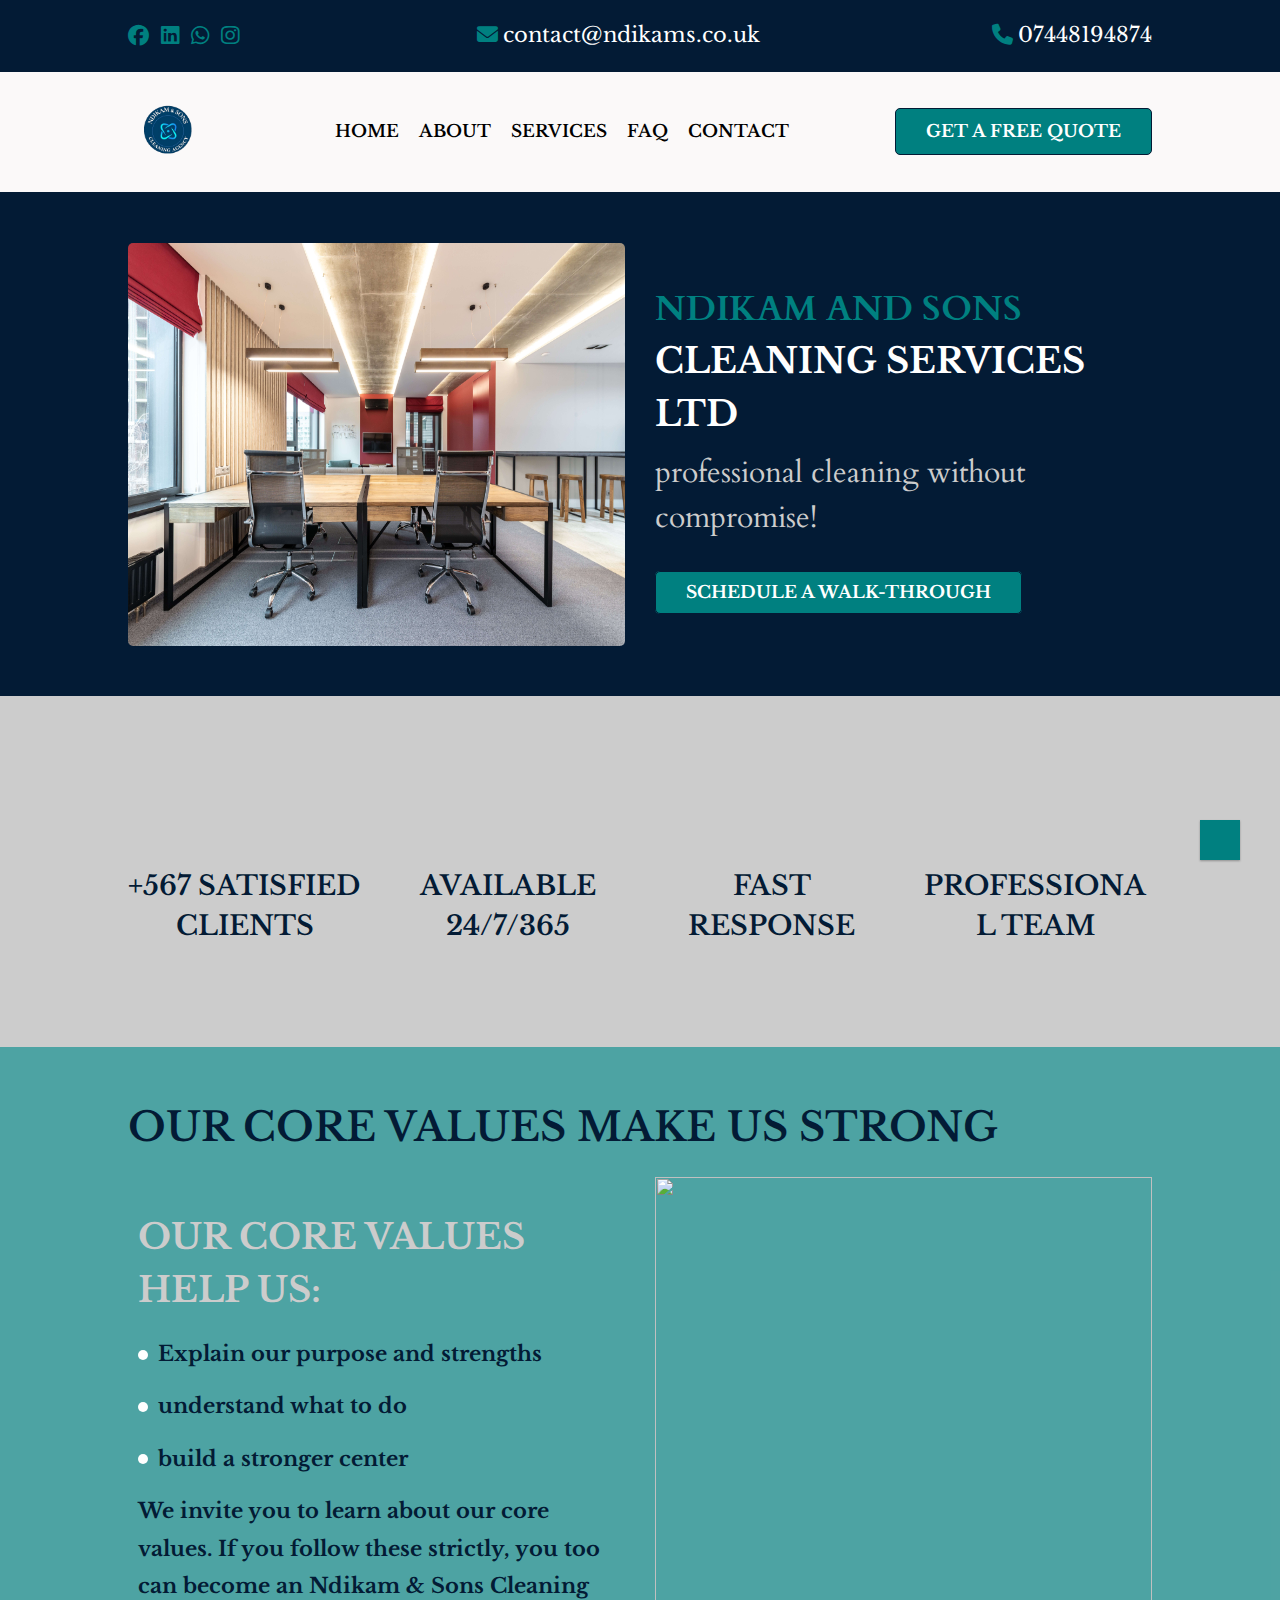
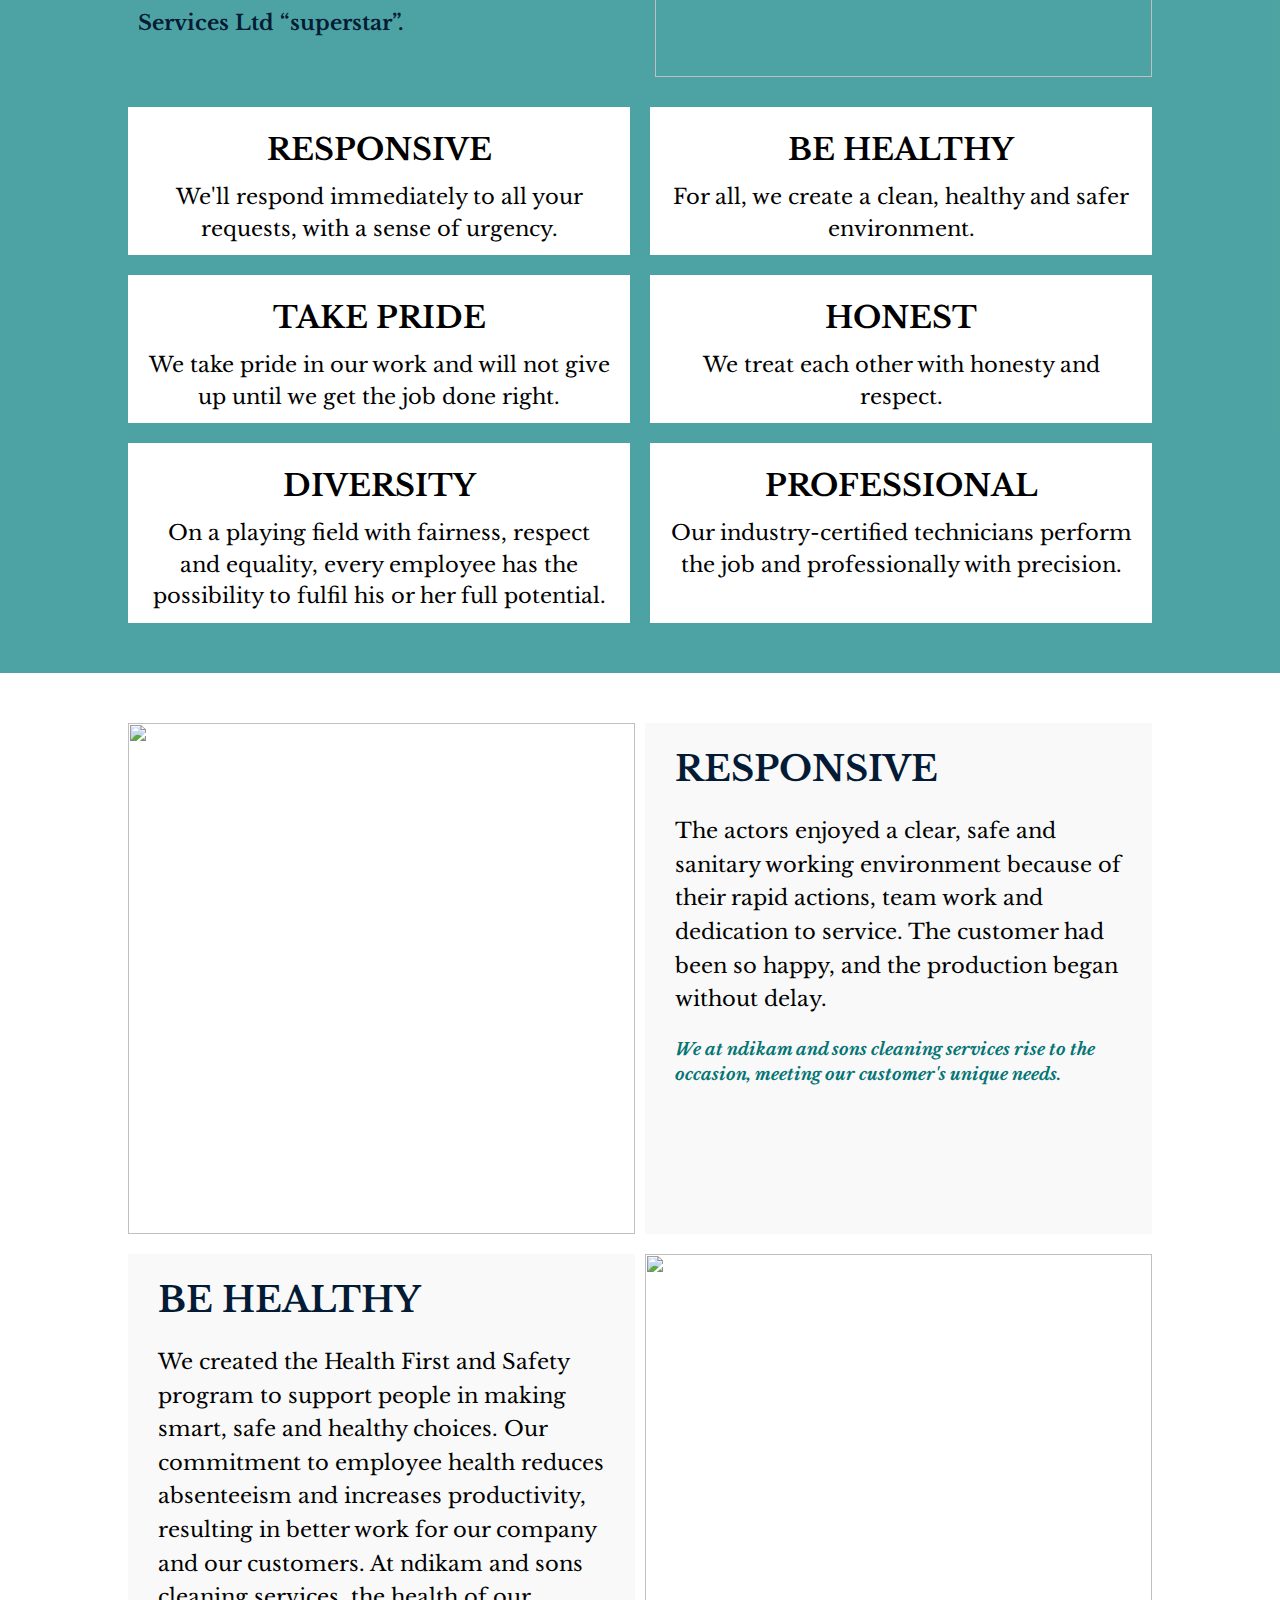
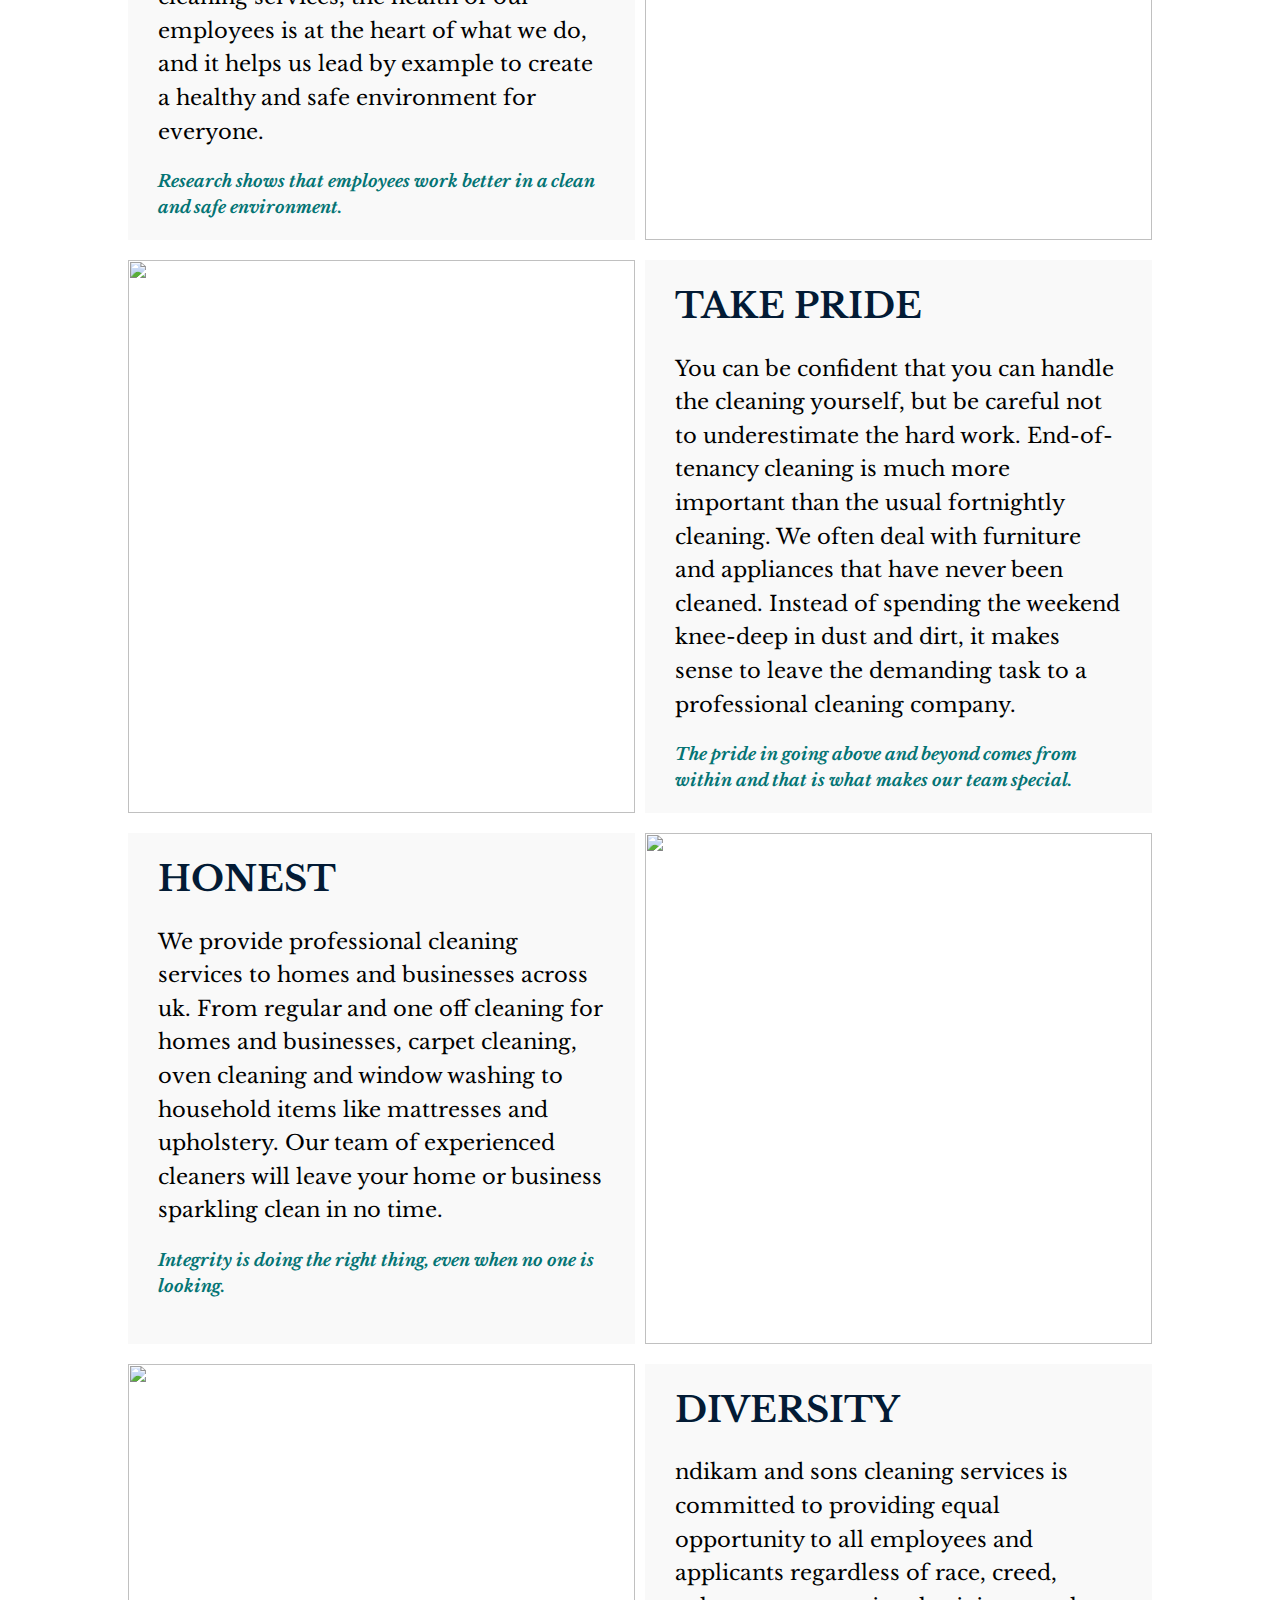
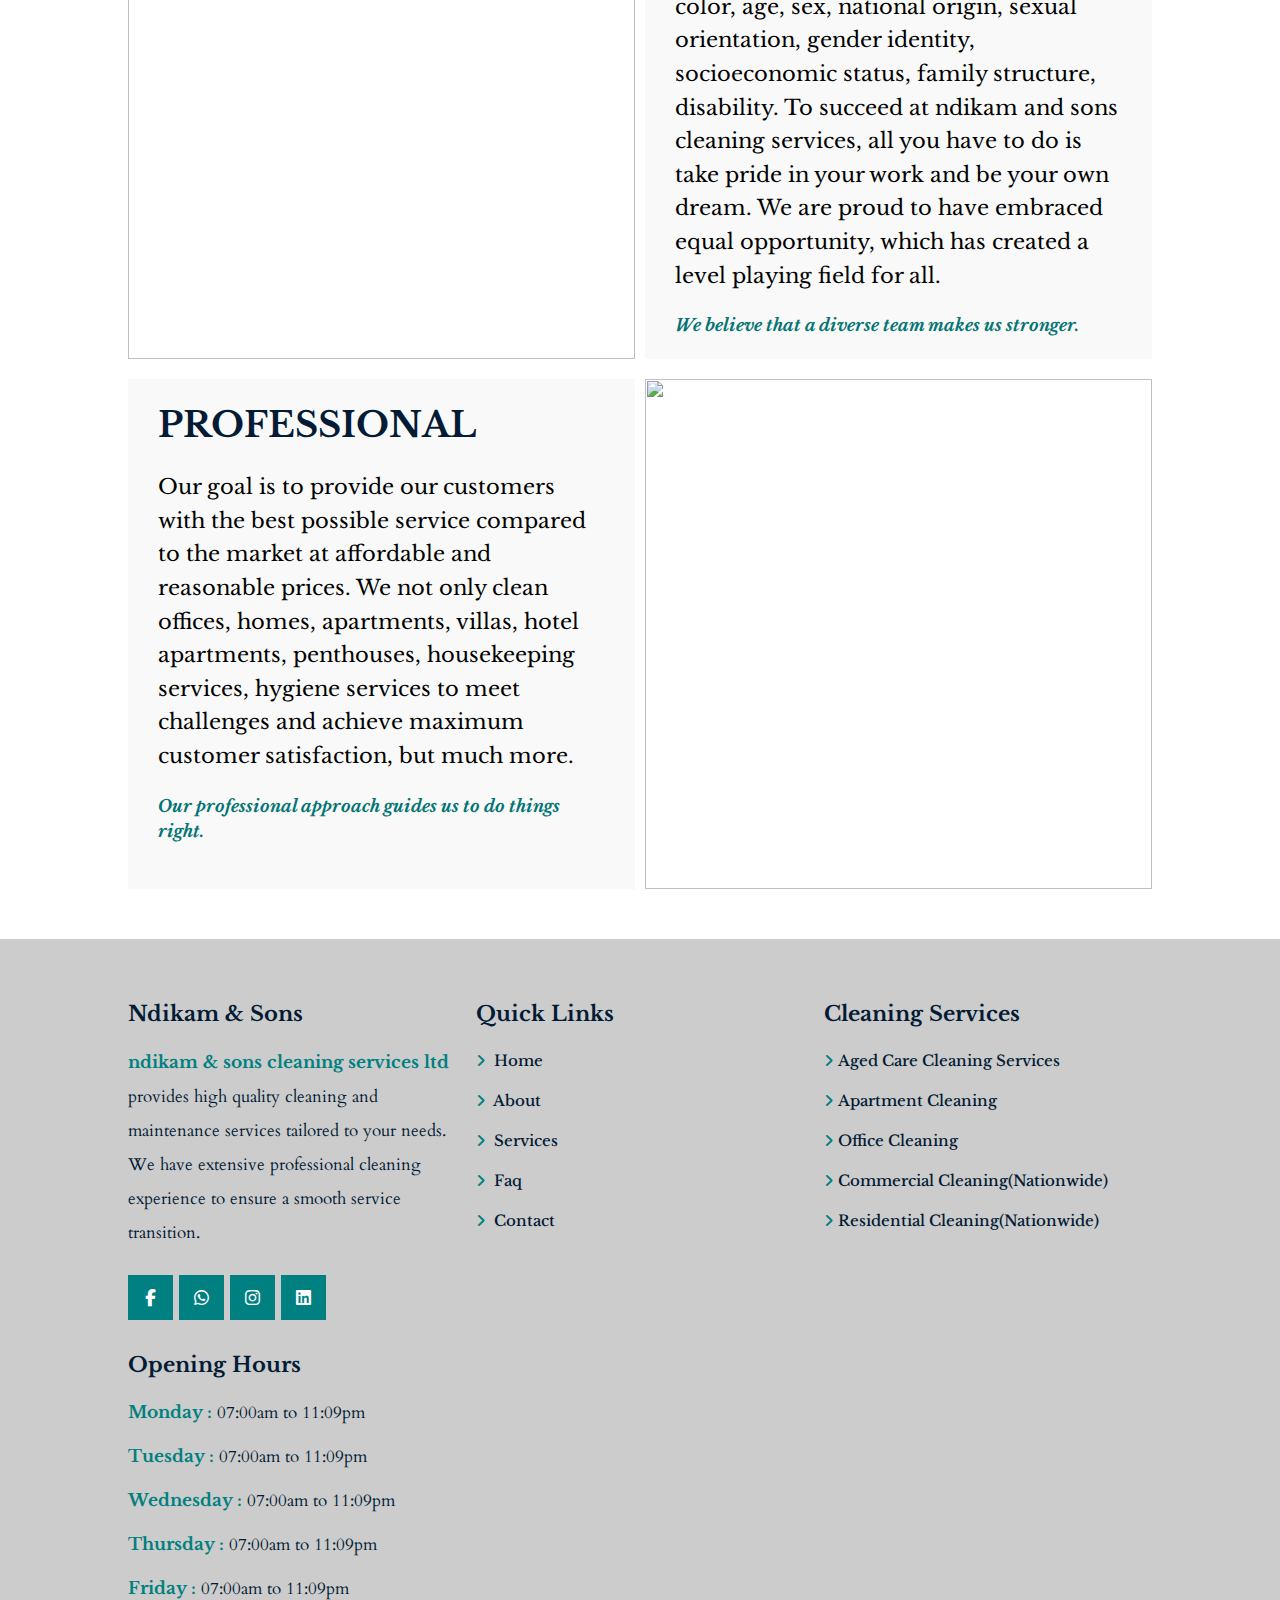
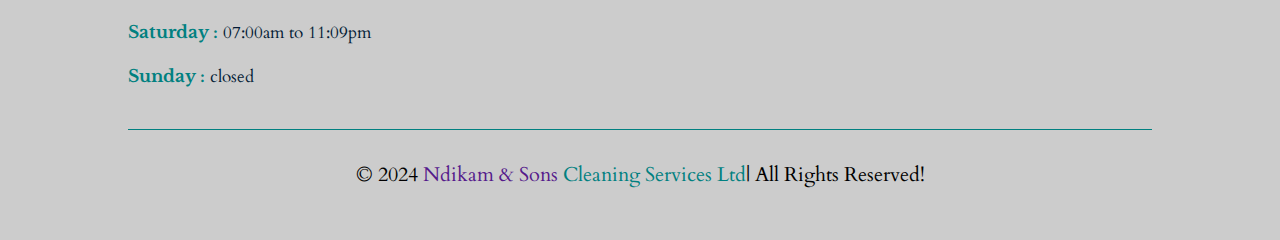
==== commit 07db9320: "first commit" ====
--- a/index.html
+++ b/index.html
@@ -8,6 +8,12 @@
     <link rel="preconnect" href="https://fonts.gstatic.com" crossorigin>
     <link rel="preconnect" href="https://fonts.googleapis.com">
     <link rel="preconnect" href="https://fonts.gstatic.com" crossorigin>
+    <link rel="preload" href="images/hero-banner.jpg" as="image">
+    <link rel="preload" href="images/response.png" as="image">
+
+    <link rel="preload" href="images/pro.png" as="image">
+    <link rel="preload" href="images/pride.png" as="image">
+    <link rel="preload" href="images/health.png" as="image">
     <link
       href="https://fonts.googleapis.com/css2?family=Cardo:ital,wght@0,400;0,700;1,400&family=Libre+Baskerville:ital,wght@0,400;0,700;1,400&display=swap"
       rel="stylesheet">
@@ -76,7 +82,7 @@
     <!-- hero section -->
     <section class="hero" arial-label="hero">
       <figure class="hero-banner">
-        <img src="images/hero-banner.png" alt="" width="400" height="403" alt="hero banner" class="w-100">
+        <img src="images/hero-banner .jpg" alt="" width="400" height="403" alt="hero banner" class="w-100">
       </figure>
       <div class="content">
         <h1 class="hero-title"><span class="span">ndikam and sons</span>cleaning services ltd</h1>
@@ -203,7 +209,7 @@
               create a healthy and safe environment for everyone.</p>
             <h4>Research shows that employees work better in a clean and safe environment.</h4>
           </div>
-          <figure>
+          <figure class="health">
             <img src="images/health.png" alt="" width="400" height="403" alt="hero banner" class="w-100 img-cover">
           </figure>
         </div>
@@ -235,7 +241,7 @@
             </p>
             <h4>Integrity is doing the right thing, even when no one is looking.</h4>
           </div>
-          <figure>
+          <figure class="health">
             <img src="images/honest.png" alt="" width="400" height="403" alt="hero banner" class="w-100 img-cover">
           </figure>
         </div>
@@ -266,7 +272,7 @@
               hygiene services to meet challenges and achieve maximum customer satisfaction, but much more.</p>
             <h4>Our professional approach guides us to do things right.</h4>
           </div>
-          <figure>
+          <figure class="health">
             <img src="images/pro.png" alt="" width="400" height="403" alt="hero banner" class="w-100 img-cover">
           </figure>
         </div>
--- a/css/style.css
+++ b/css/style.css
@@ -1467,8 +1467,9 @@
     flex-direction: column;
   }
 
-  .links li {
+  .links > li > a {
     margin-block: 15px;
+    display: block;
   }
 
   .links li:not(:last-child) {
@@ -1479,6 +1480,10 @@
     text-decoration: none;
     color: var(--primary-color);
   }
+
+  .health {
+    order: -1;
+  }
 }
 
 @media (max-width: 450px) {
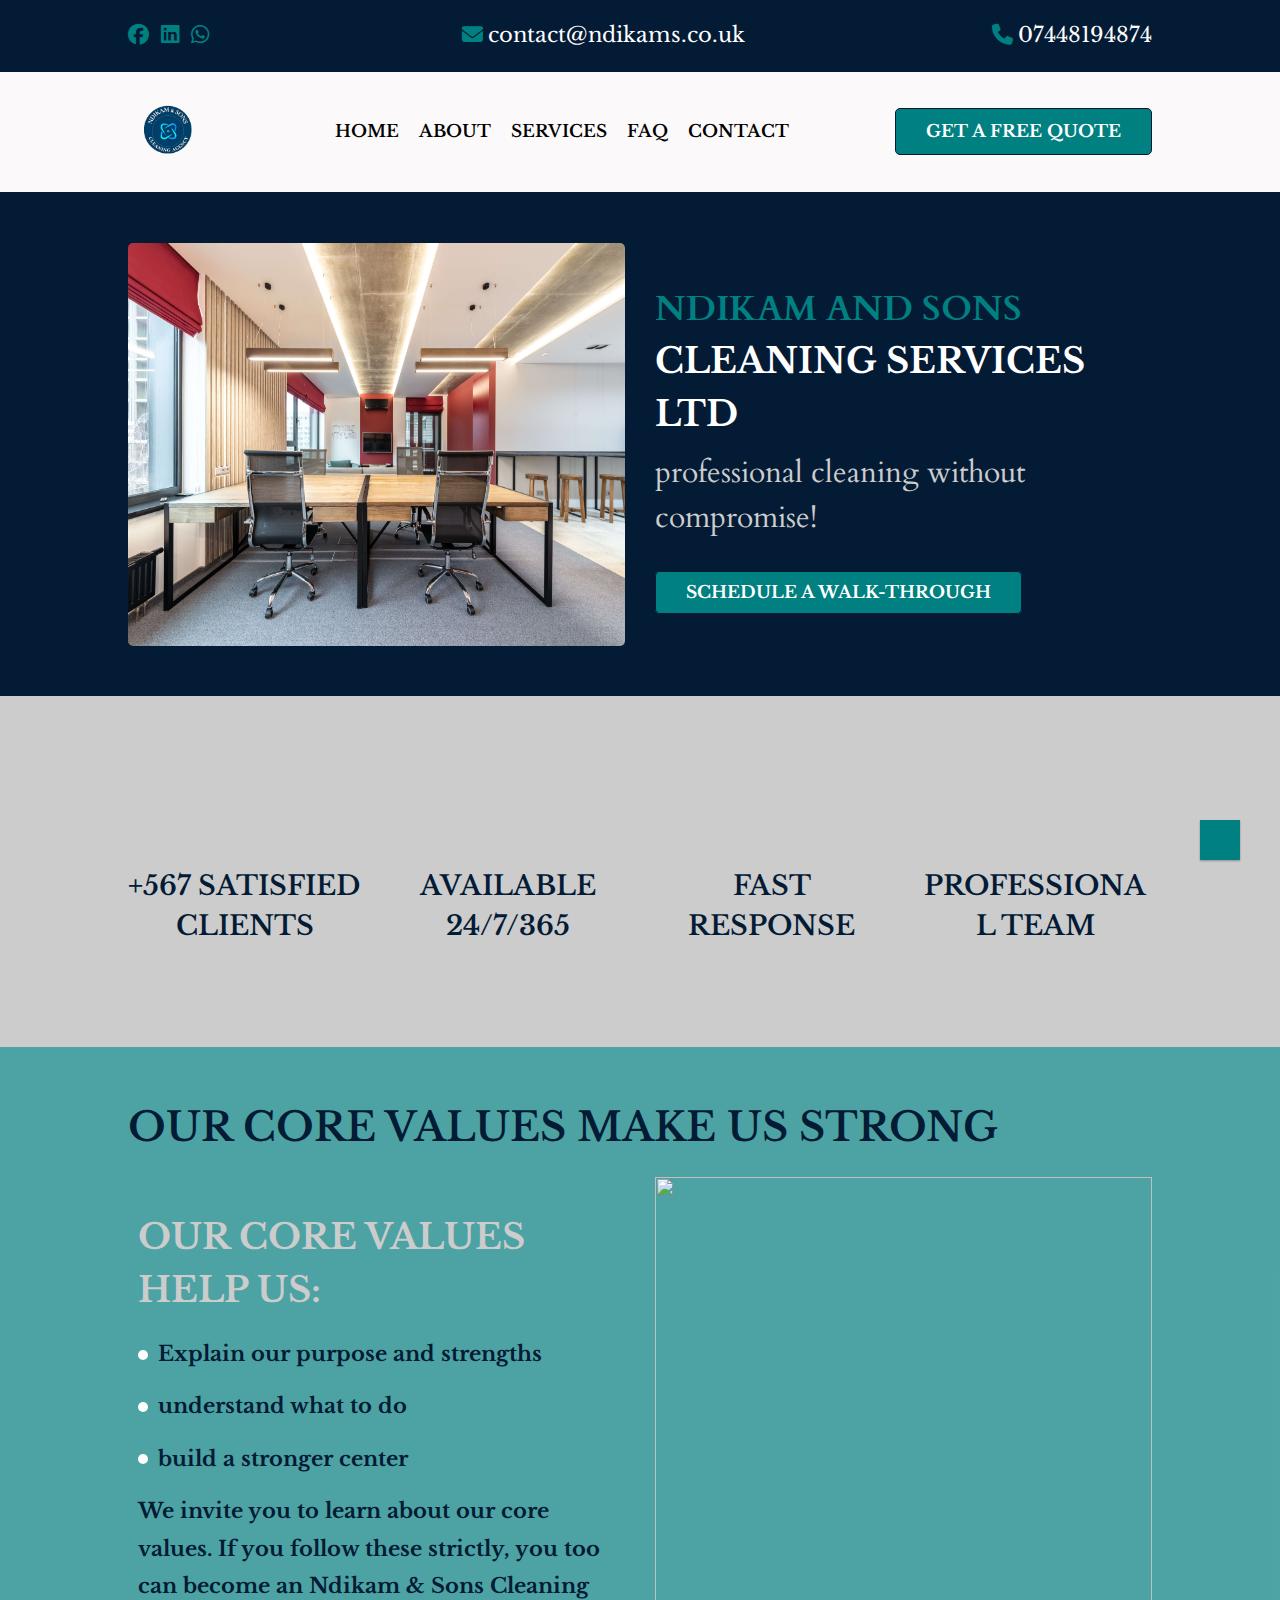
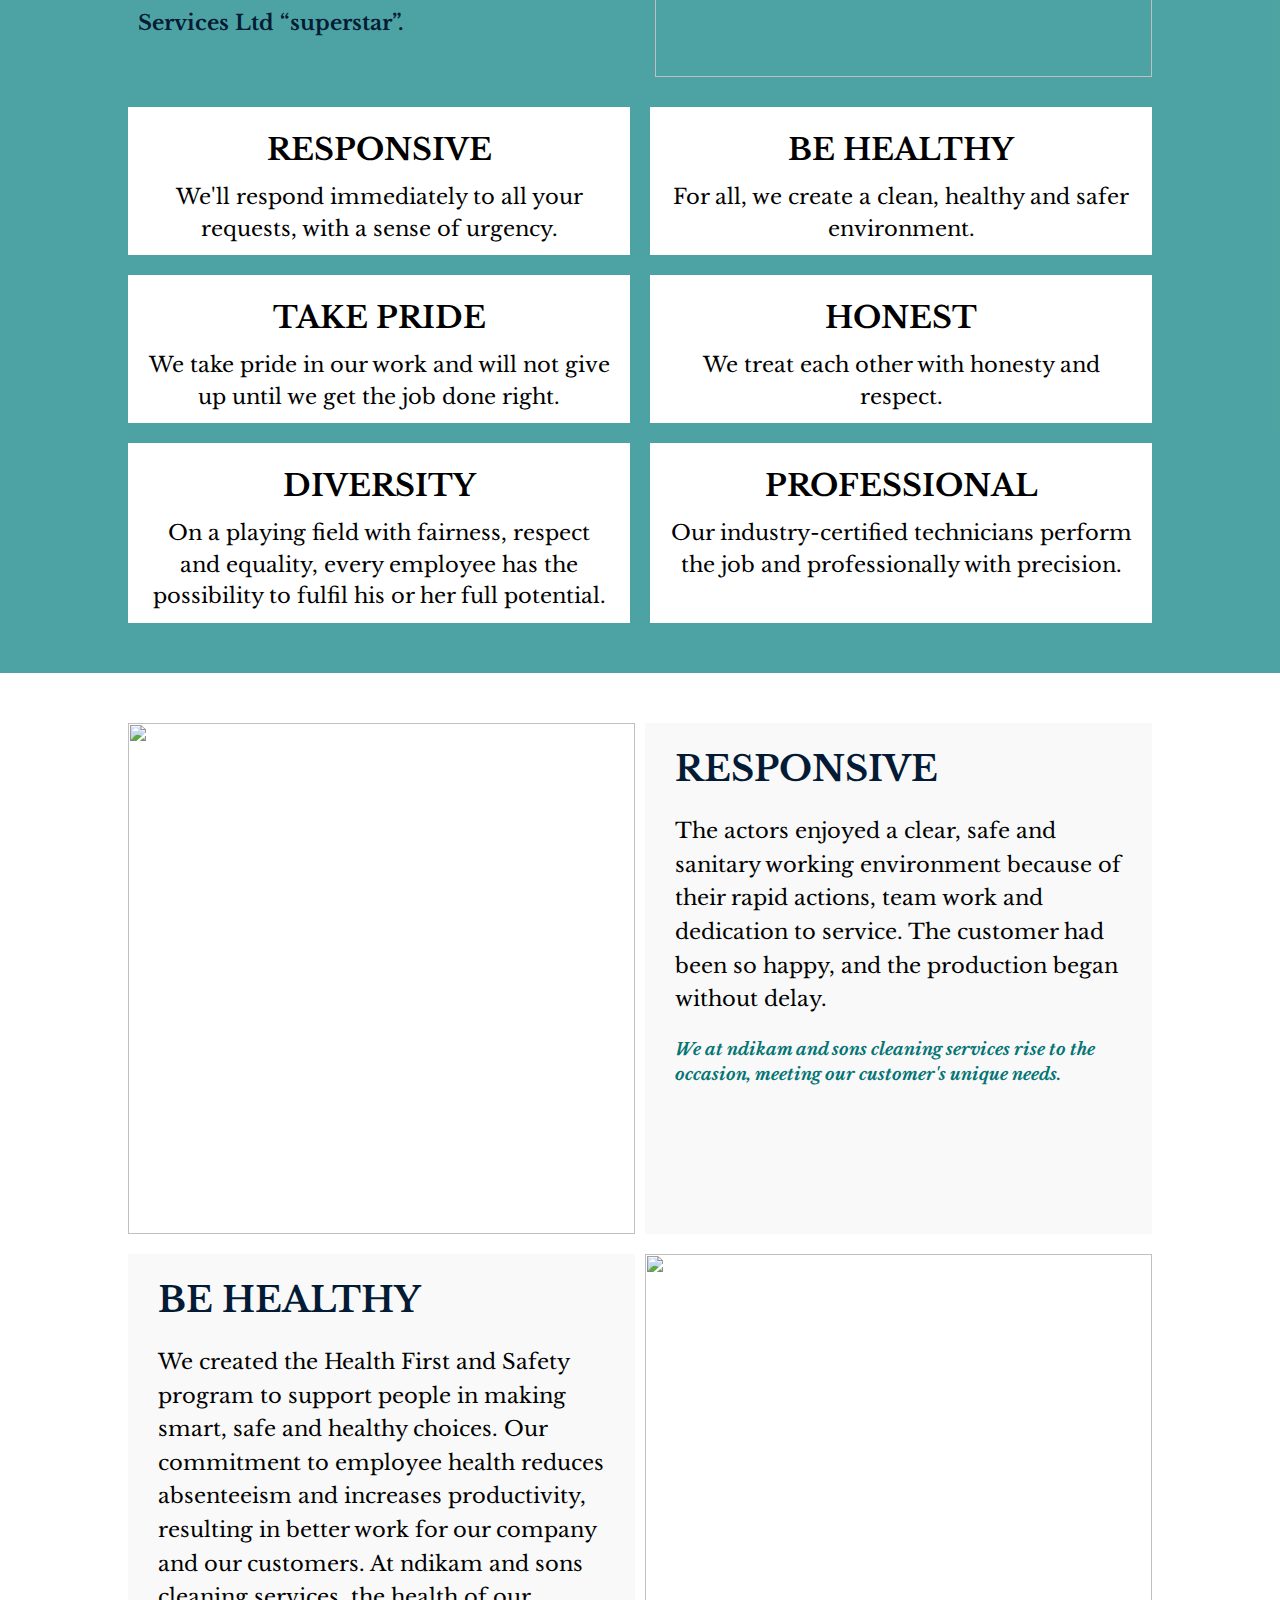
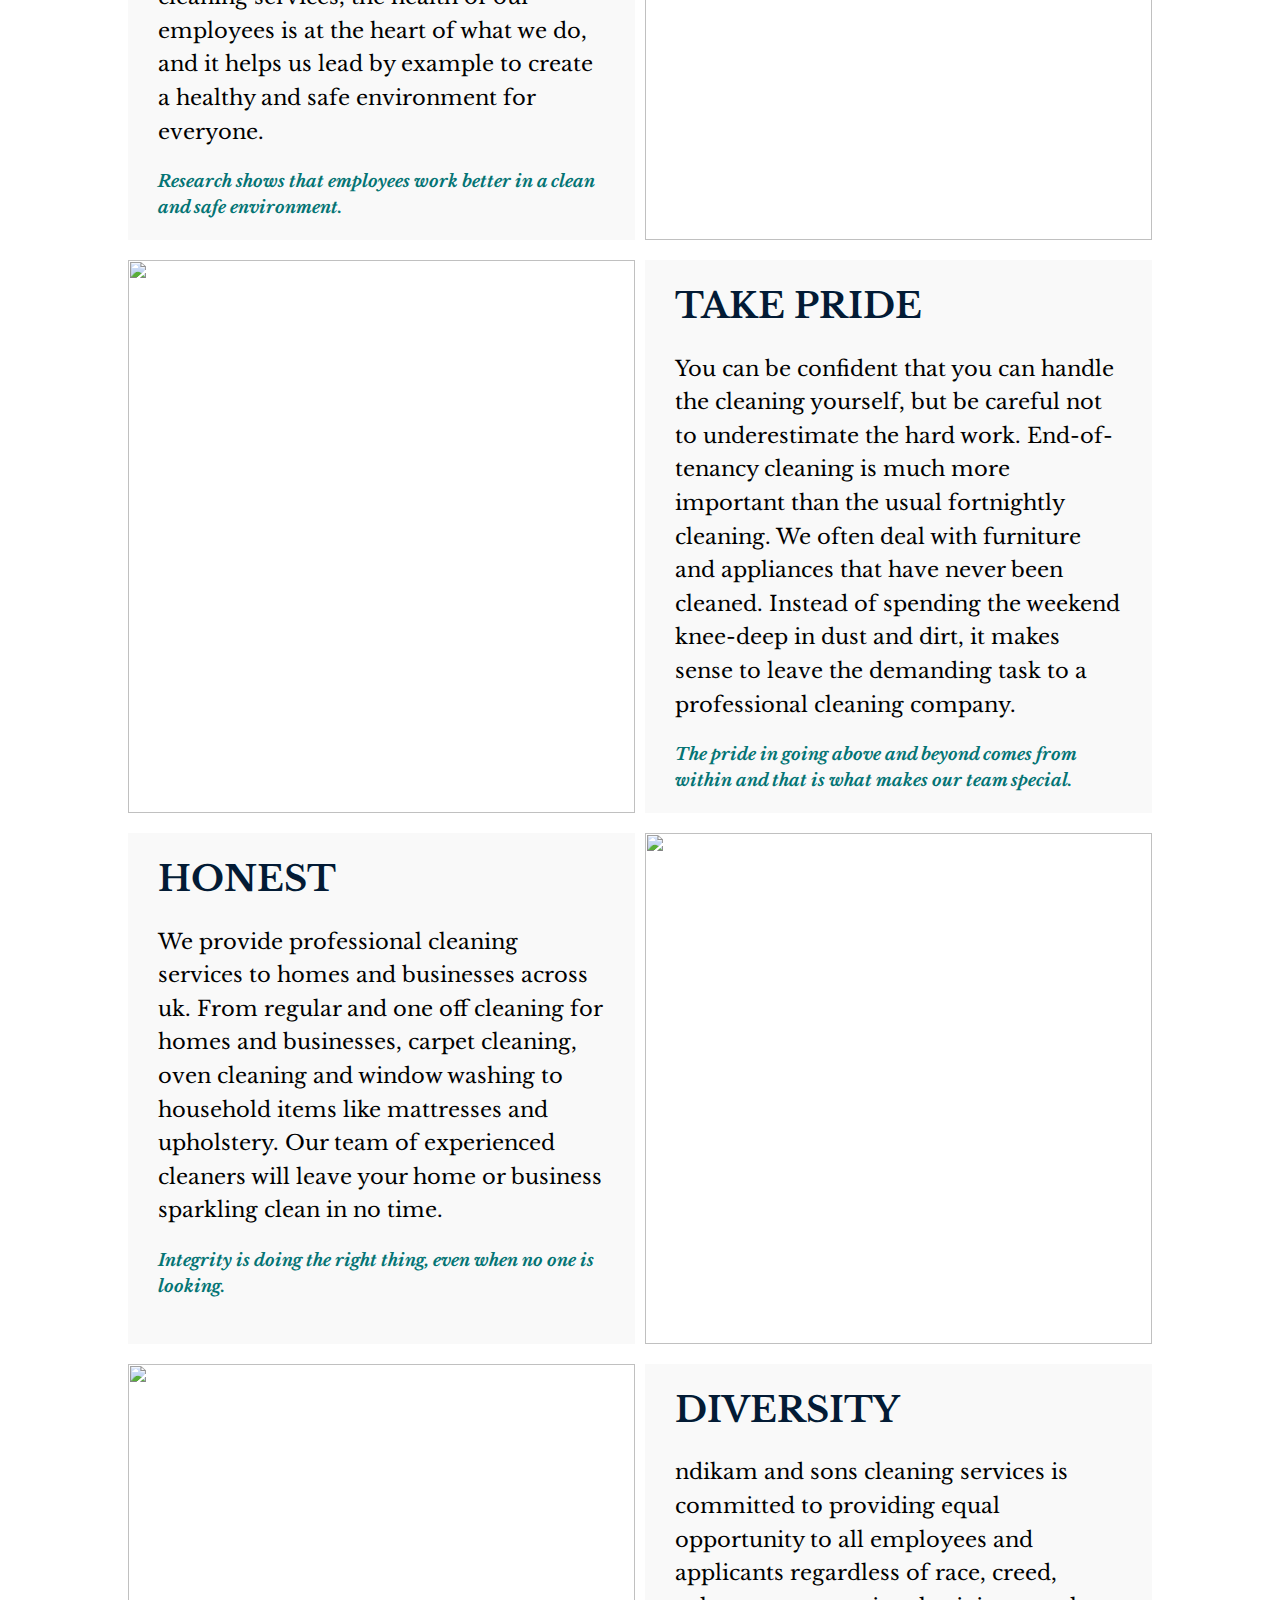
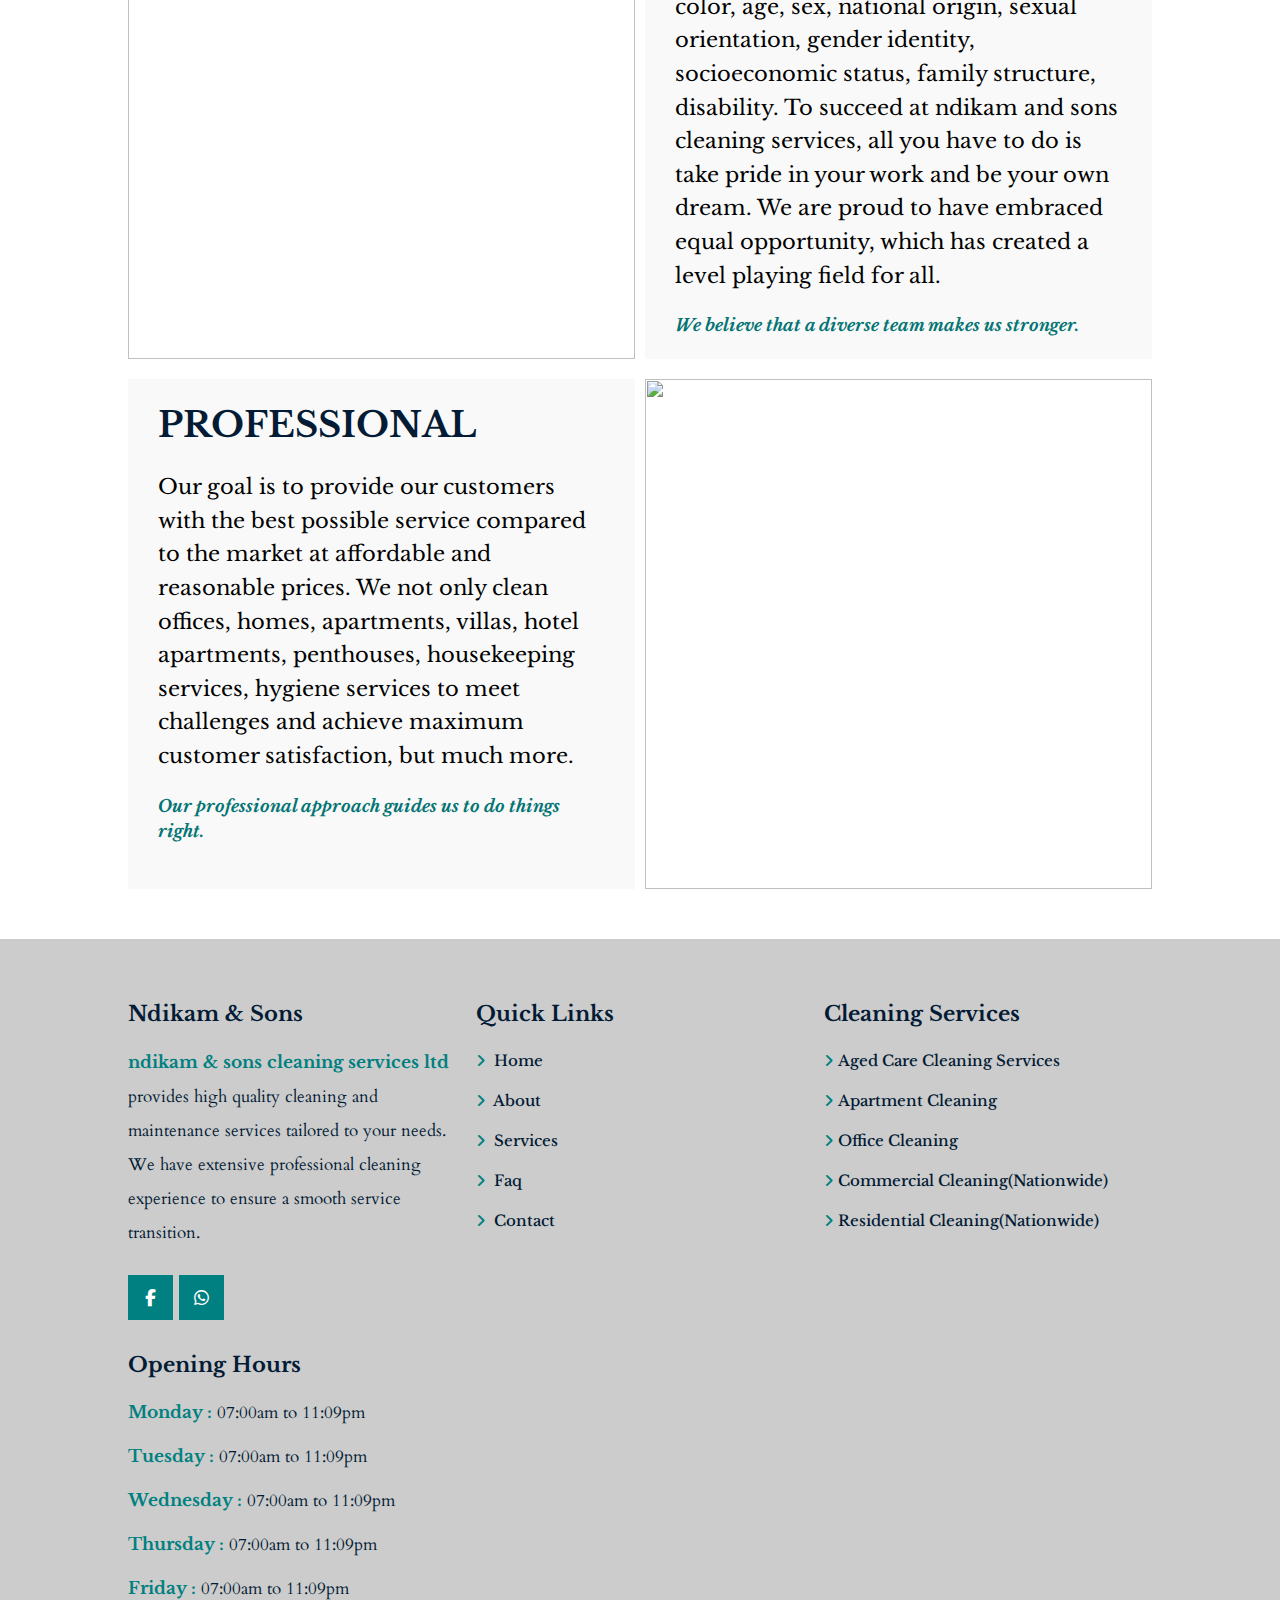
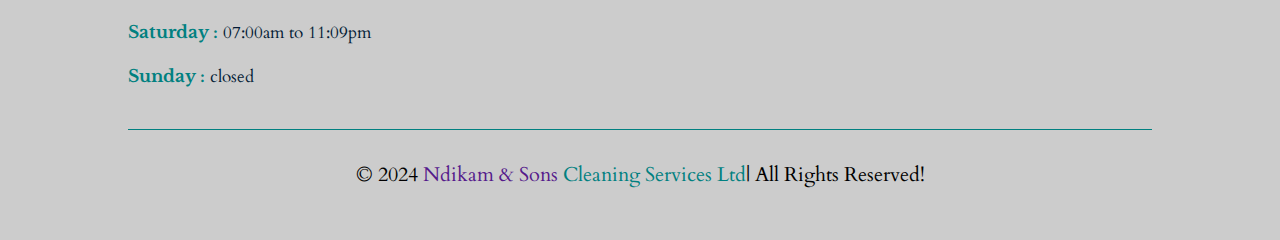
==== commit c55f1a7d: "add channel" ====
--- a/index.html
+++ b/index.html
@@ -28,20 +28,23 @@
     <header class="header">
 
       <div class="contact-info">
-        <div class=" social">
-          <i class="fa-brands fa-facebook"></i>
-          <i class="fa-brands fa-linkedin"></i>
-          <i class="fa-brands fa-whatsapp"></i>
-          <i class="fa-brands fa-instagram"></i>
-
-
-
-
+        <div class="social">
+          <a href="">
+            <i class="fa-brands fa-facebook"></i>
+          </a>
+
+          <a href="https://www.linkedin.com/embed/feed/update/urn:li:share:7162817780411568128">
+            <i class="fa-brands fa-linkedin"></i>
+          </a>
+
+          <a href="tel:07448194871">
+            <i class="fa-brands fa-whatsapp"></i>
+          </a>
         </div>
         <a href="">
           <i class="fas fa-envelope"></i>contact@ndikams.co.uk
         </a>
-        <a href="">
+        <a href="tel:07448194874">
           <i class="fas fa-phone"></i>07448194874
         </a>
 
@@ -292,9 +295,8 @@
 
           <div class="share">
             <a href="#" class="fab fa-facebook-f"></a>
-            <a href="#" class="fab fa-whatsapp"></a>
-            <a href="#" class="fab fa-instagram"></a>
-            <a href="#" class="fab fa-linkedin"></a>
+            <a href="tel:07448194874" class="fab fa-whatsapp"></a>
+
           </div>
         </div>
 
--- a/css/style.css
+++ b/css/style.css
@@ -1124,8 +1124,8 @@
 .emergency {
   min-height: 40vh;
   background-color: var(--light-gray);
-  display: grid;
-  place-items: center;
+  display: flex;
+  flex-direction: column;
 }
 
 .emergency h3 {
@@ -1134,21 +1134,24 @@
   text-transform: uppercase;
   font-family: var(--ff-libre);
   font-weight: var(--fw-700);
-}
-
-.emergency p {
-  font-size: 3rem;
-
-  display: flex;
-  gap: 1rem;
-}
-
-.emergency p > a {
-  color: #fff;
+  margin-block-end: 20px;
+}
+
+.emergencies {
+  font-size: 4rem;
+
+  display: flex;
+  flex-wrap: wrap;
+
+  gap: 2rem;
+}
+
+.emergencies > a {
+  font-size: var(--fs-1);
   display: flex;
   align-items: center;
-  gap: 1rem;
-  color: var(--black);
+  color: var(--primary-color);
+  gap: 2rem;
 }
 
 .emergency p a > i {
@@ -1220,6 +1223,13 @@
   -ms-border-radius: 5px;
   -o-border-radius: 5px;
   outline: none;
+  font-size: 2rem;
+}
+
+.file {
+  color: teal;
+  font-size: 2rem;
+  font-weight: bold;
 }
 
 .form .btn {
